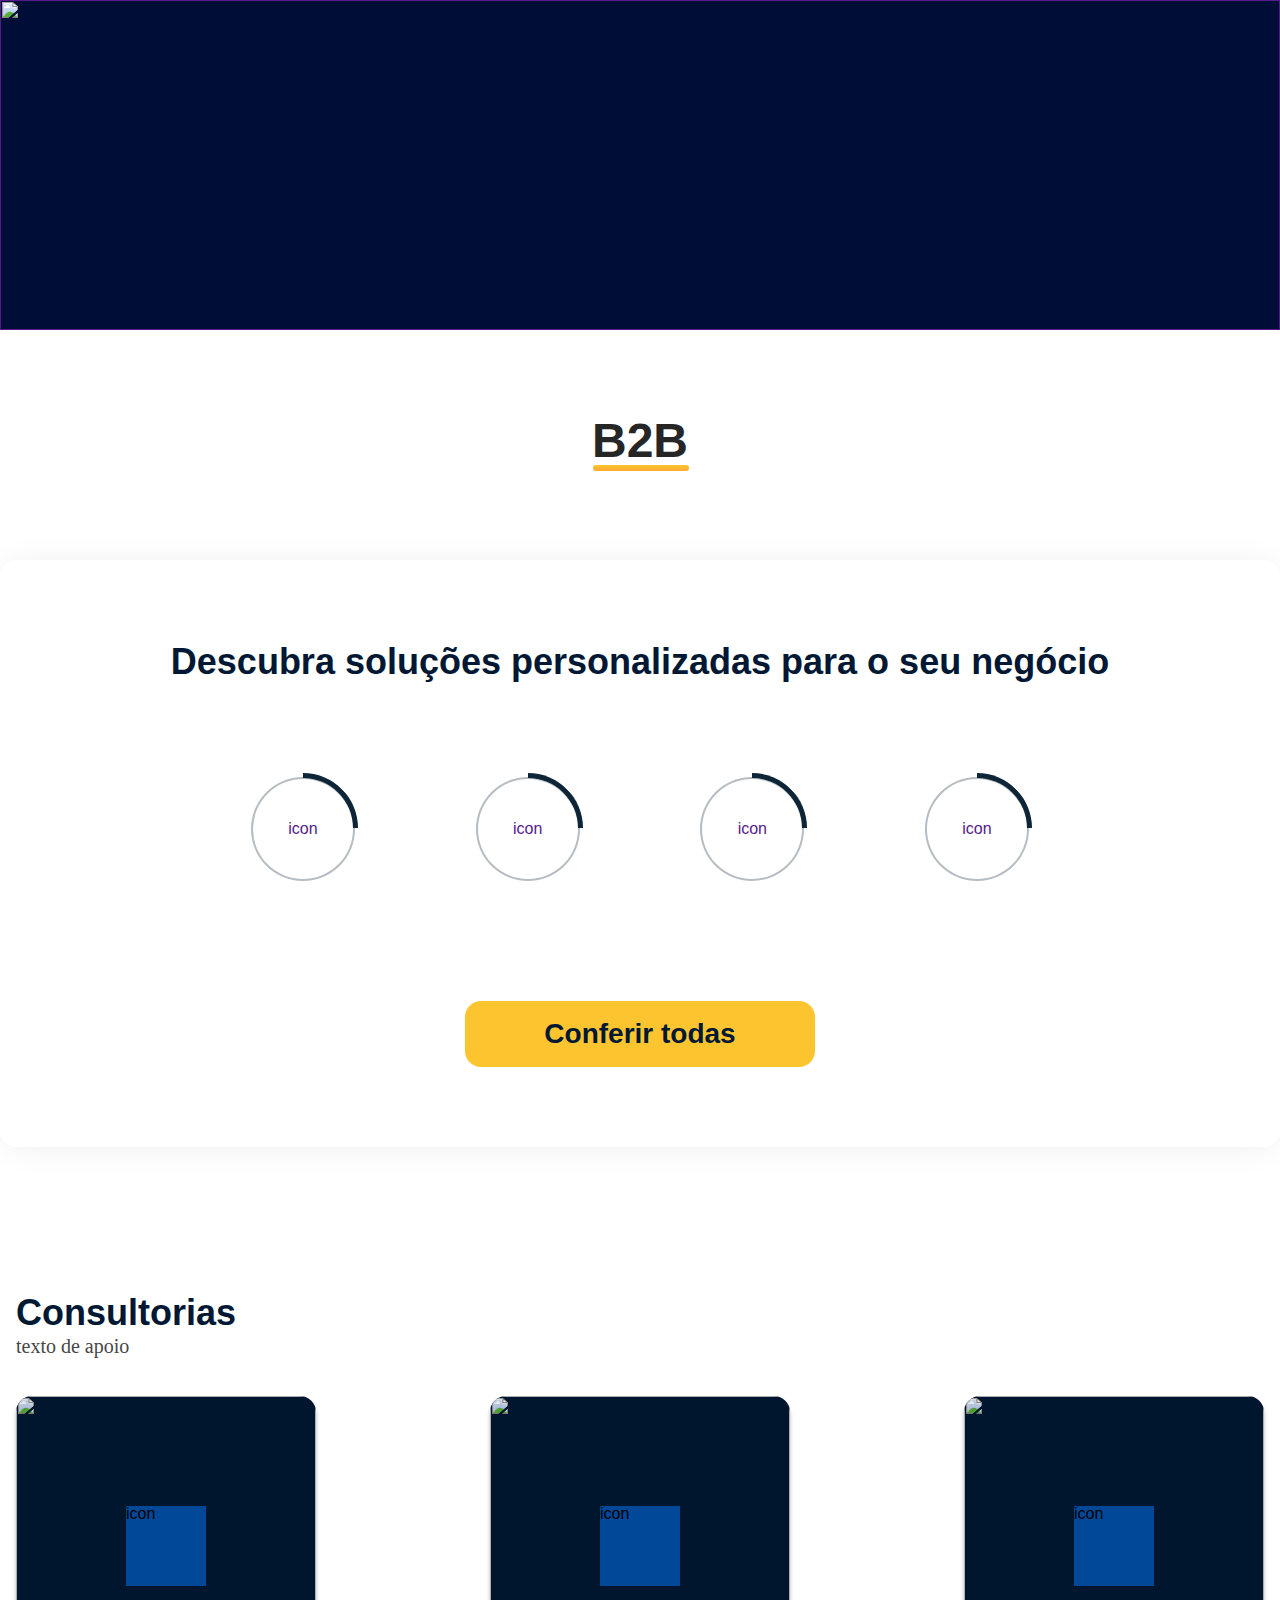
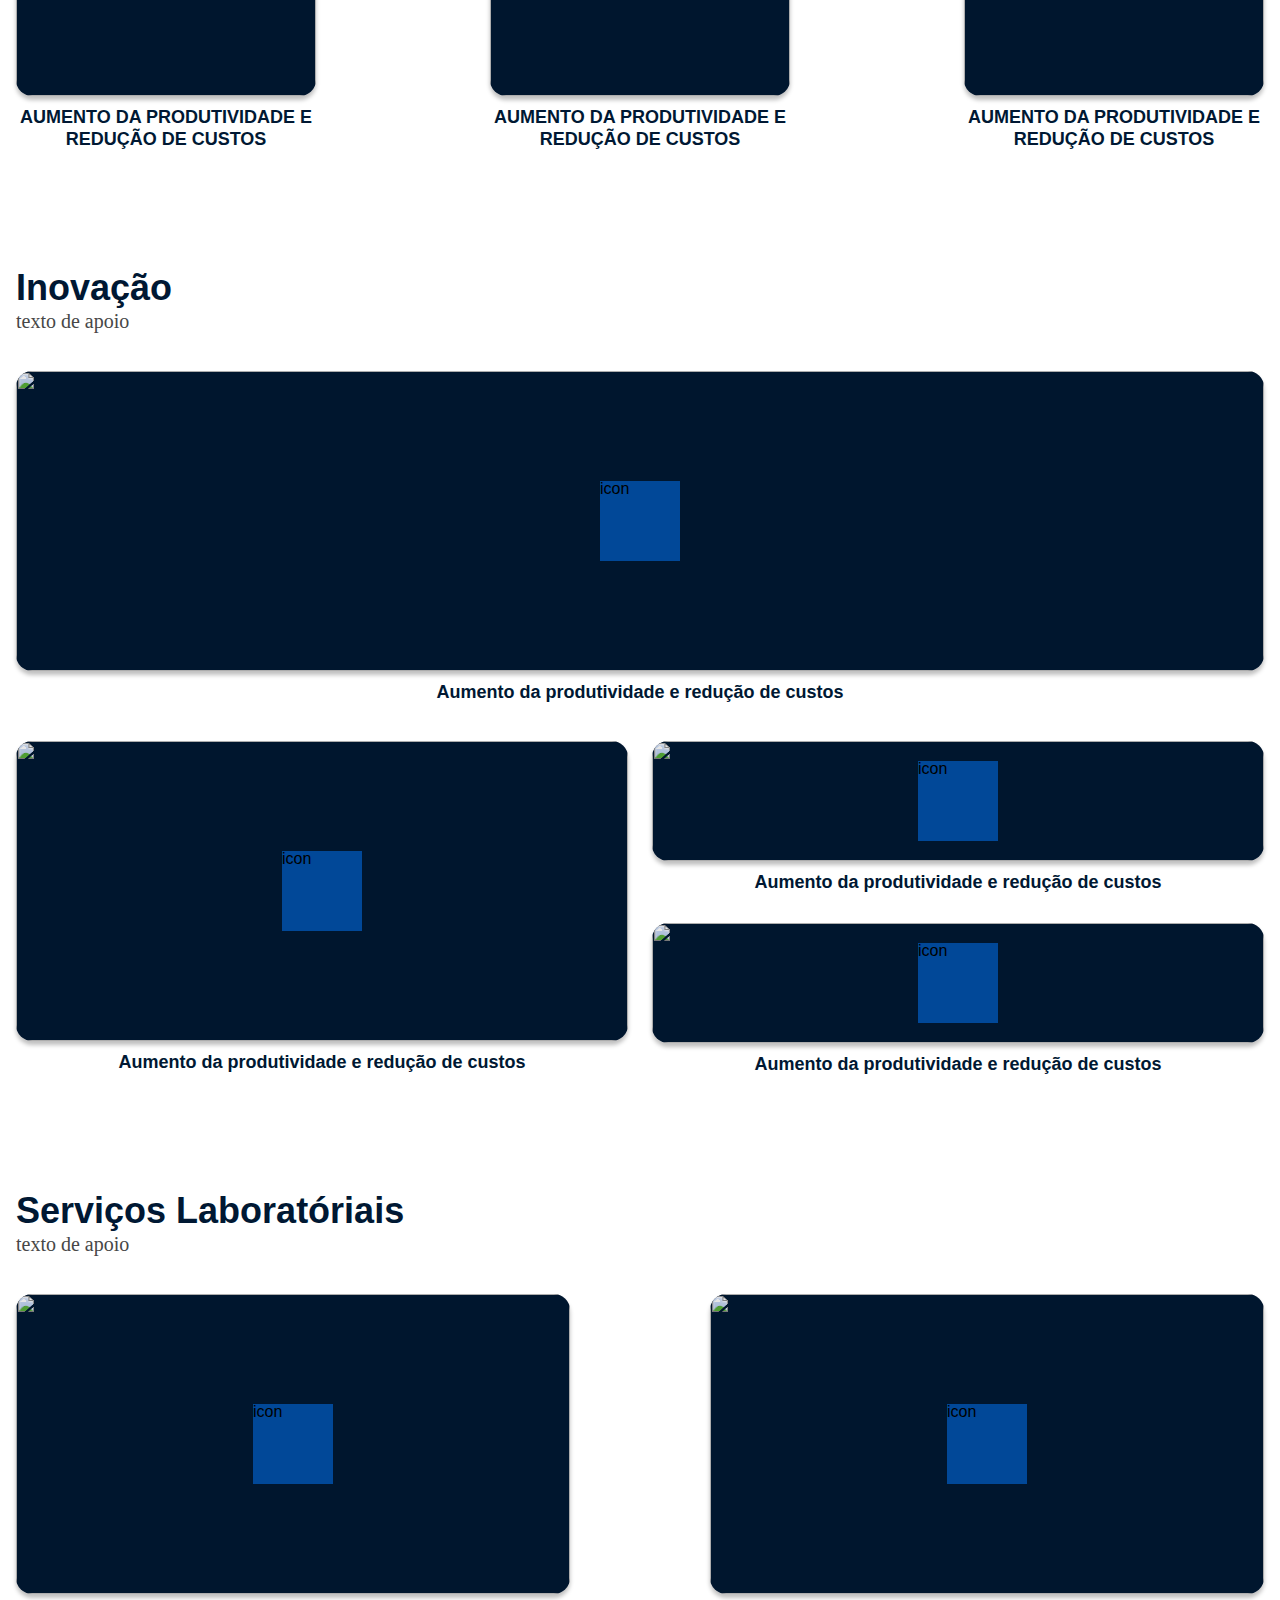
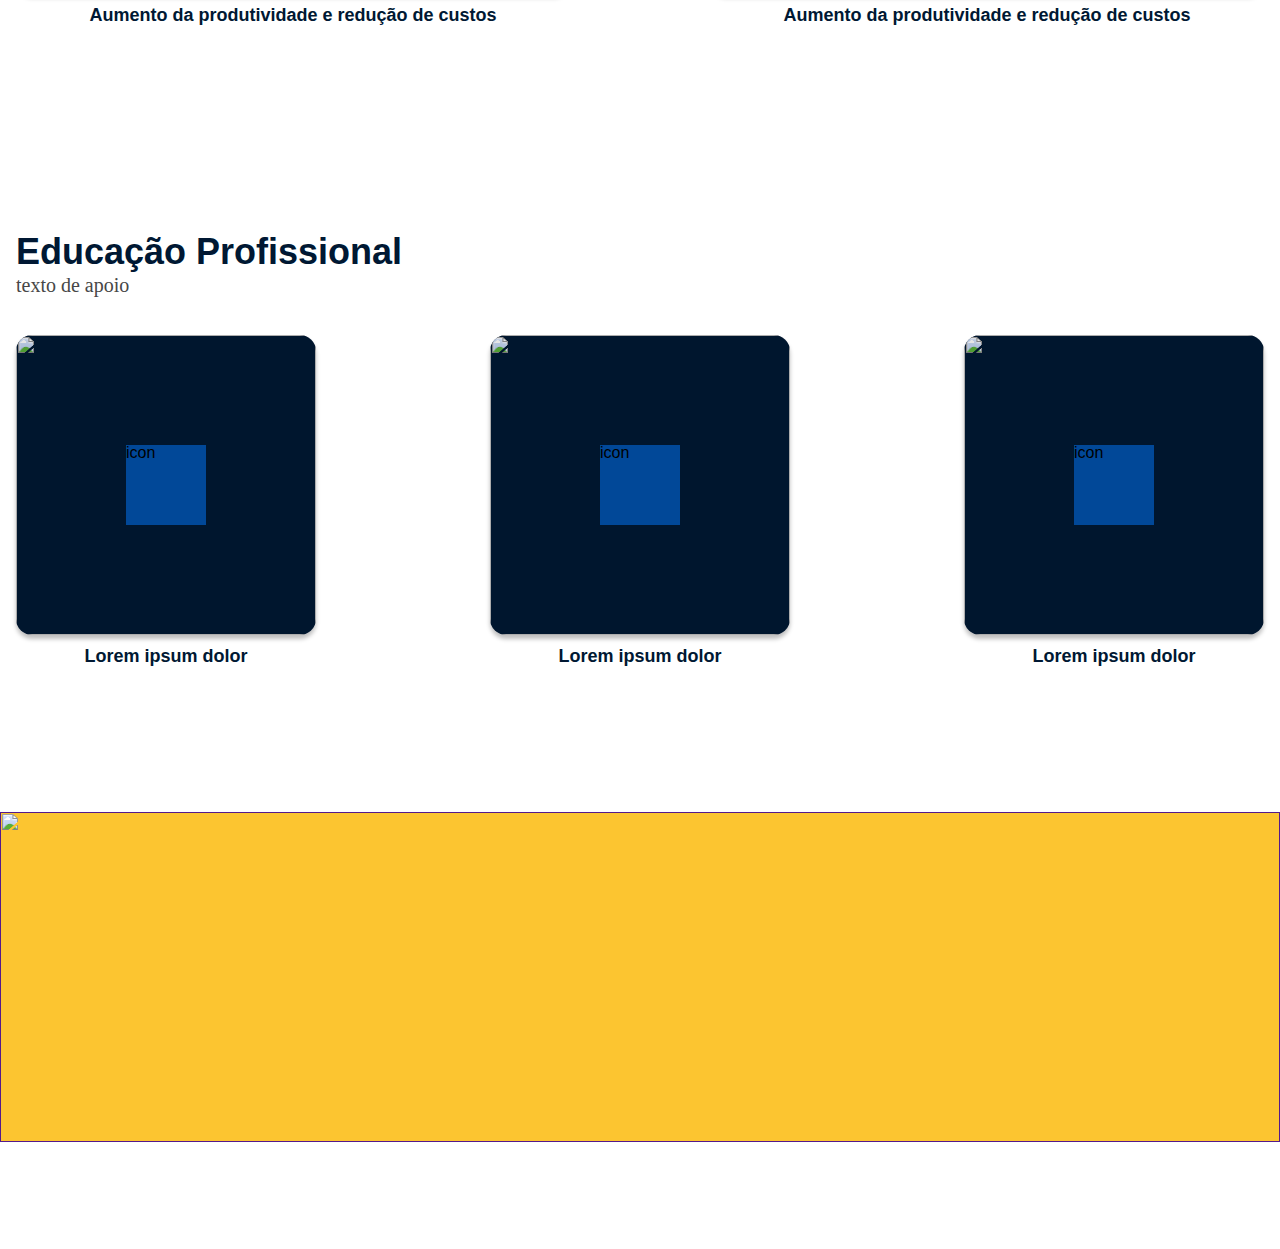
==== index.html @ 94f01da2 "Feat: Home Page" ====
<!DOCTYPE html>
<html lang="en">
<head>
  <meta charset="UTF-8">
  <meta http-equiv="X-UA-Compatible" content="IE=edge">
  <meta name="viewport" content="width=device-width, initial-scale=1.0">
  <title>Home</title>
  <link rel="stylesheet" href="style.css">
</head>
<body>
  <!--header class="header">
    <div class="header__nav-wrapper">
      <img class="logo" src="assets/img/senai.png" alt="">
      <nav class="header__nav">
        <ul class="header__menu">
          <li class="header__menu-link">Cursos</li>
          <li class="header__menu-link">Para Empresas</li>
          <li class="header__menu-link">Fale Conosco</li>
          <li class="header__menu-link">Notícias</li>
          <li class="header__menu-link">Senai Conecta</li>
          <li class="header__menu-link">Transparência</li>
          <li class="header__menu-link">Carrinho</li>
          <li class="header__menu-link">Minha Conta</li>
          <li class="header__menu-link">Pesquisar</li>
        </ul>
      </nav>
    </div>    
  </header-->
  <section class="banner">
    <a href=""><img class="banner-img" src="" alt=""></a>    
  </section>
  <section id="home-title">    
    <div class="main-title">
      <h1 class="main-title__h1">B2B</h1>
    </div>
  </section>
  <section class="suspended-nav">
    <div class="suspended__wrapper container">
      <h2 class="suspended__title title-1">Descubra soluções personalizadas para o seu negócio</h2>
      <nav class="suspended-nav">
        <ul class="suspended__menu">
          <a href=""><li class="suspended__menu-link"><i class="suspended__icon">icon</i></li></a>             
          <a href=""><li class="suspended__menu-link"><i class="suspended__icon">icon</i></li></a>             
          <a href=""><li class="suspended__menu-link"><i class="suspended__icon">icon</i></li></a>             
          <a href=""><li class="suspended__menu-link"><i class="suspended__icon">icon</i></li></a>             
        </ul>
      </nav>
      <a class="btn btn__yellow btn__yellow--position" href="">Conferir todas</a>
    </div>
  </section> 
  <section class="container" id="consultorias">
    <h3 class="services__title services__title--apoio title-1">Consultorias</h3>    
    <div class="services__wrapper">      
      <article class="square-card">
        <div class="square__img-wrapper">
          <img class="square__img" src="" alt="">
          <i data-icons="" class="square__icon">icon</i>          
        </div>
        <p class="square__title square__title--upper">Aumento da produtividade e redução de custos</p>        
      </article>
      <article class="square-card">
        <div class="square__img-wrapper">
          <img class="square__img" src="" alt="">
          <i data-icons="" class="square__icon">icon</i>          
        </div>
        <p class="square__title square__title--upper">Aumento da produtividade e redução de custos</p>        
      </article>
      <article class="square-card">
        <div class="square__img-wrapper">
          <img class="square__img" src="" alt="">
          <i data-icons="" class="square__icon">icon</i>                 
        </div>
        <p class="square__title square__title--upper">Aumento da produtividade e redução de custos</p>        
      </article>
    </div>
  </section> 
  <section class="container" id="inovacao">
    <h3 class="services__title services__title--apoio title-1">Inovação</h3>
    <div class="services__wrapper pill-card">
      <article class="square-card square-card--banner">
        <div class="square__img-wrapper">
          <img class="square__img" src="" alt="">
          <i data-icons="" class="square__icon">icon</i>          
        </div>
        <p class="square__title">Aumento da produtividade e redução de custos</p>        
      </article>
      <article class="square-card square-card--double-pill">
        <div class="square__img-wrapper">
          <img class="square__img" src="" alt="">
          <i data-icons="" class="square__icon">icon</i>          
        </div>
        <p class="square__title">Aumento da produtividade e redução de custos</p>        
      </article>
      <div class="square-card__pill-wrapper">
        <article class="square-card square-card--pill">
          <div class="square__img-wrapper square__img-wrapper--pill">
            <img class="square__img square__img--pill" src="" alt="">
            <i data-icons="" class="square__icon">icon</i>          
          </div>
          <p class="square__title">Aumento da produtividade e redução de custos</p>        
        </article>
        <article class="square-card square-card--pill">
          <div class="square__img-wrapper square__img-wrapper--pill">
            <img class="square__img square__img--pill" src="" alt="">
            <i data-icons="" class="square__icon">icon</i>          
          </div>
          <p class="square__title">Aumento da produtividade e redução de custos</p>        
        </article>
      </div>
    </div>   
  </section>
  <section class="container" id="inovacao">
    <h3 class="services__title services__title--apoio title-1">Serviços Laboratóriais</h3>
    <div class="services__wrapper double-card">
      <article class="square-card square-card--double">
        <div class="square__img-wrapper">
          <img class="square__img" src="" alt="">
          <i data-icons="" class="square__icon">icon</i>          
        </div>
        <p class="square__title">Aumento da produtividade e redução de custos</p>        
      </article>
      <article class="square-card square-card--double">
        <div class="square__img-wrapper">
          <img class="square__img" src="" alt="">
          <i data-icons="" class="square__icon">icon</i>          
        </div>
        <p class="square__title">Aumento da produtividade e redução de custos</p>        
      </article>
    </div>   
  </section>
  <section class="container" id="educacao">
    <h3 class="services__title services__title--apoio title-1">Educação Profissional</h3>    
    <div class="services__wrapper">      
      <article class="square-card">
        <div class="square__img-wrapper">
          <img class="square__img" src="" alt="">
          <i data-icons="" class="square__icon">icon</i>          
        </div>
        <p class="square__title">Lorem ipsum dolor</p>        
      </article>
      <article class="square-card">
        <div class="square__img-wrapper">
          <img class="square__img" src="" alt="">
          <i data-icons="" class="square__icon">icon</i>          
        </div>
        <p class="square__title">Lorem ipsum dolor</p>        
      </article>
      <article class="square-card">
        <div class="square__img-wrapper">
          <img class="square__img" src="" alt="">
          <i data-icons="" class="square__icon">icon</i>                 
        </div>
        <p class="square__title">Lorem ipsum dolor</p>        
      </article>
    </div>
  </section> 
  <section id="bottom-banner" class="banner">
    <a href=""><img class="banner-img" src="" alt=""></a>    
  </section>  
</body>
</html>
---- style.css ----
/* line 1, ../../OneDrive - Sistema FIEA/dev/b2b-senai/assets/scss/commons/colors.scss */
:root {
  --main-color: #001833;
  --main-color-variant: #00244d;
  --secondary-color: #004899;
  --text-color: #1a1a1a;
  --sub-title: #474747;
  --button-color-see-details: #01cc15;
  --danger-error: #BC4B4B;
  --yellow-tonalite: #FCC530;
  --light-blue-dots: #5fe6d0;
  --dark-blue: #014898;
  --black: #262626;
}

/* line 9, ../../OneDrive - Sistema FIEA/dev/b2b-senai/assets/scss/commons/commons.scss */
.container {
  min-width: 800px;
  max-width: 1440px;
  padding: 0 1rem;
  margin: 0 auto;
}

/* line 16, ../../OneDrive - Sistema FIEA/dev/b2b-senai/assets/scss/commons/commons.scss */
.services__wrapper {
  display: flex;
  flex-direction: row;
  flex-wrap: wrap;
  justify-content: space-between;
}

/* line 21, ../../OneDrive - Sistema FIEA/dev/b2b-senai/assets/scss/commons/commons.scss */
.services__wrapper.double-card {
  column-gap: 8.75rem;
}

/* line 24, ../../OneDrive - Sistema FIEA/dev/b2b-senai/assets/scss/commons/commons.scss */
.services__wrapper.pill-card {
  column-gap: 1.5rem;
}

/* line 28, ../../OneDrive - Sistema FIEA/dev/b2b-senai/assets/scss/commons/commons.scss */
.services__title {
  color: var(--main-color);
}

/* line 30, ../../OneDrive - Sistema FIEA/dev/b2b-senai/assets/scss/commons/commons.scss */
.services__title:after {
  content: 'texto de apoio';
  color: #474747;
  font-family: 'Gotham';
  font-style: normal;
  font-weight: 325;
  font-size: 20px;
  line-height: 24px;
}

/* line 35, ../../OneDrive - Sistema FIEA/dev/b2b-senai/assets/scss/commons/commons.scss */
.services__title.services__title--apoio {
  display: flex;
  flex-direction: column;
  flex-wrap: nowrap;
  align-items: flex-start;
}

/* line 43, ../../OneDrive - Sistema FIEA/dev/b2b-senai/assets/scss/commons/commons.scss */
.logo {
  height: 50px;
}

/* line 47, ../../OneDrive - Sistema FIEA/dev/b2b-senai/assets/scss/commons/commons.scss */
.banner {
  height: auto;
  width: 100%;
}

/* line 50, ../../OneDrive - Sistema FIEA/dev/b2b-senai/assets/scss/commons/commons.scss */
.banner .banner-img {
  background-color: #000d37;
  width: 100%;
  height: 330px;
}

/*! normalize.css v8.0.1 | MIT License | github.com/necolas/normalize.css */
/* Document
   ========================================================================== */
/**
 * 1. Correct the line height in all browsers.
 * 2. Prevent adjustments of font size after orientation changes in iOS.
 */
/* line 11, ../../OneDrive - Sistema FIEA/dev/b2b-senai/assets/scss/commons/normalize.scss */
html {
  line-height: 1.15;
  /* 1 */
  -webkit-text-size-adjust: 100%;
  /* 2 */
}

/* Sections
   ========================================================================== */
/**
 * Remove the margin in all browsers.
 */
/* line 23, ../../OneDrive - Sistema FIEA/dev/b2b-senai/assets/scss/commons/normalize.scss */
body {
  margin: 0;
}

/**
 * Render the `main` element consistently in IE.
 */
/* line 31, ../../OneDrive - Sistema FIEA/dev/b2b-senai/assets/scss/commons/normalize.scss */
main {
  display: block;
}

/**
 * Correct the font size and margin on `h1` elements within `section` and
 * `article` contexts in Chrome, Firefox, and Safari.
 */
/* line 40, ../../OneDrive - Sistema FIEA/dev/b2b-senai/assets/scss/commons/normalize.scss */
h1 {
  font-size: 2em;
  margin: 0.67em 0;
}

/* Grouping content
   ========================================================================== */
/**
 * 1. Add the correct box sizing in Firefox.
 * 2. Show the overflow in Edge and IE.
 */
/* line 53, ../../OneDrive - Sistema FIEA/dev/b2b-senai/assets/scss/commons/normalize.scss */
hr {
  box-sizing: content-box;
  /* 1 */
  height: 0;
  /* 1 */
  overflow: visible;
  /* 2 */
}

/**
 * 1. Correct the inheritance and scaling of font size in all browsers.
 * 2. Correct the odd `em` font sizing in all browsers.
 */
/* line 64, ../../OneDrive - Sistema FIEA/dev/b2b-senai/assets/scss/commons/normalize.scss */
pre {
  font-family: monospace, monospace;
  /* 1 */
  font-size: 1em;
  /* 2 */
}

/* Text-level semantics
   ========================================================================== */
/**
 * Remove the gray background on active links in IE 10.
 */
/* line 76, ../../OneDrive - Sistema FIEA/dev/b2b-senai/assets/scss/commons/normalize.scss */
a {
  background-color: transparent;
}

/**
 * 1. Remove the bottom border in Chrome 57-
 * 2. Add the correct text decoration in Chrome, Edge, IE, Opera, and Safari.
 */
/* line 85, ../../OneDrive - Sistema FIEA/dev/b2b-senai/assets/scss/commons/normalize.scss */
abbr[title] {
  border-bottom: none;
  /* 1 */
  text-decoration: underline;
  /* 2 */
  text-decoration: underline dotted;
  /* 2 */
}

/**
 * Add the correct font weight in Chrome, Edge, and Safari.
 */
/* line 95, ../../OneDrive - Sistema FIEA/dev/b2b-senai/assets/scss/commons/normalize.scss */
b,
strong {
  font-weight: bolder;
}

/**
 * 1. Correct the inheritance and scaling of font size in all browsers.
 * 2. Correct the odd `em` font sizing in all browsers.
 */
/* line 105, ../../OneDrive - Sistema FIEA/dev/b2b-senai/assets/scss/commons/normalize.scss */
code,
kbd,
samp {
  font-family: monospace, monospace;
  /* 1 */
  font-size: 1em;
  /* 2 */
}

/**
 * Add the correct font size in all browsers.
 */
/* line 116, ../../OneDrive - Sistema FIEA/dev/b2b-senai/assets/scss/commons/normalize.scss */
small {
  font-size: 80%;
}

/**
 * Prevent `sub` and `sup` elements from affecting the line height in
 * all browsers.
 */
/* line 125, ../../OneDrive - Sistema FIEA/dev/b2b-senai/assets/scss/commons/normalize.scss */
sub,
sup {
  font-size: 75%;
  line-height: 0;
  position: relative;
  vertical-align: baseline;
}

/* line 133, ../../OneDrive - Sistema FIEA/dev/b2b-senai/assets/scss/commons/normalize.scss */
sub {
  bottom: -0.25em;
}

/* line 137, ../../OneDrive - Sistema FIEA/dev/b2b-senai/assets/scss/commons/normalize.scss */
sup {
  top: -0.5em;
}

/* Embedded content
   ========================================================================== */
/**
 * Remove the border on images inside links in IE 10.
 */
/* line 148, ../../OneDrive - Sistema FIEA/dev/b2b-senai/assets/scss/commons/normalize.scss */
img {
  border-style: none;
}

/* Forms
   ========================================================================== */
/**
 * 1. Change the font styles in all browsers.
 * 2. Remove the margin in Firefox and Safari.
 */
/* line 160, ../../OneDrive - Sistema FIEA/dev/b2b-senai/assets/scss/commons/normalize.scss */
button,
input,
optgroup,
select,
textarea {
  font-family: inherit;
  /* 1 */
  font-size: 100%;
  /* 1 */
  line-height: 1.15;
  /* 1 */
  margin: 0;
  /* 2 */
}

/**
 * Show the overflow in IE.
 * 1. Show the overflow in Edge.
 */
/* line 176, ../../OneDrive - Sistema FIEA/dev/b2b-senai/assets/scss/commons/normalize.scss */
button,
input {
  /* 1 */
  overflow: visible;
}

/**
 * Remove the inheritance of text transform in Edge, Firefox, and IE.
 * 1. Remove the inheritance of text transform in Firefox.
 */
/* line 186, ../../OneDrive - Sistema FIEA/dev/b2b-senai/assets/scss/commons/normalize.scss */
button,
select {
  /* 1 */
  text-transform: none;
}

/**
 * Correct the inability to style clickable types in iOS and Safari.
 */
/* line 195, ../../OneDrive - Sistema FIEA/dev/b2b-senai/assets/scss/commons/normalize.scss */
button,
[type="button"],
[type="reset"],
[type="submit"] {
  -webkit-appearance: button;
}

/**
 * Remove the inner border and padding in Firefox.
 */
/* line 206, ../../OneDrive - Sistema FIEA/dev/b2b-senai/assets/scss/commons/normalize.scss */
button::-moz-focus-inner,
[type="button"]::-moz-focus-inner,
[type="reset"]::-moz-focus-inner,
[type="submit"]::-moz-focus-inner {
  border-style: none;
  padding: 0;
}

/**
 * Restore the focus styles unset by the previous rule.
 */
/* line 218, ../../OneDrive - Sistema FIEA/dev/b2b-senai/assets/scss/commons/normalize.scss */
button:-moz-focusring,
[type="button"]:-moz-focusring,
[type="reset"]:-moz-focusring,
[type="submit"]:-moz-focusring {
  outline: 1px dotted ButtonText;
}

/**
 * Correct the padding in Firefox.
 */
/* line 229, ../../OneDrive - Sistema FIEA/dev/b2b-senai/assets/scss/commons/normalize.scss */
fieldset {
  padding: 0.35em 0.75em 0.625em;
}

/**
 * 1. Correct the text wrapping in Edge and IE.
 * 2. Correct the color inheritance from `fieldset` elements in IE.
 * 3. Remove the padding so developers are not caught out when they zero out
 *    `fieldset` elements in all browsers.
 */
/* line 240, ../../OneDrive - Sistema FIEA/dev/b2b-senai/assets/scss/commons/normalize.scss */
legend {
  box-sizing: border-box;
  /* 1 */
  color: inherit;
  /* 2 */
  display: table;
  /* 1 */
  max-width: 100%;
  /* 1 */
  padding: 0;
  /* 3 */
  white-space: normal;
  /* 1 */
}

/**
 * Add the correct vertical alignment in Chrome, Firefox, and Opera.
 */
/* line 253, ../../OneDrive - Sistema FIEA/dev/b2b-senai/assets/scss/commons/normalize.scss */
progress {
  vertical-align: baseline;
}

/**
 * Remove the default vertical scrollbar in IE 10+.
 */
/* line 261, ../../OneDrive - Sistema FIEA/dev/b2b-senai/assets/scss/commons/normalize.scss */
textarea {
  overflow: auto;
}

/**
 * 1. Add the correct box sizing in IE 10.
 * 2. Remove the padding in IE 10.
 */
/* line 270, ../../OneDrive - Sistema FIEA/dev/b2b-senai/assets/scss/commons/normalize.scss */
[type="checkbox"],
[type="radio"] {
  box-sizing: border-box;
  /* 1 */
  padding: 0;
  /* 2 */
}

/**
 * Correct the cursor style of increment and decrement buttons in Chrome.
 */
/* line 280, ../../OneDrive - Sistema FIEA/dev/b2b-senai/assets/scss/commons/normalize.scss */
[type="number"]::-webkit-inner-spin-button,
[type="number"]::-webkit-outer-spin-button {
  height: auto;
}

/**
 * 1. Correct the odd appearance in Chrome and Safari.
 * 2. Correct the outline style in Safari.
 */
/* line 290, ../../OneDrive - Sistema FIEA/dev/b2b-senai/assets/scss/commons/normalize.scss */
[type="search"] {
  -webkit-appearance: textfield;
  /* 1 */
  outline-offset: -2px;
  /* 2 */
}

/**
 * Remove the inner padding in Chrome and Safari on macOS.
 */
/* line 299, ../../OneDrive - Sistema FIEA/dev/b2b-senai/assets/scss/commons/normalize.scss */
[type="search"]::-webkit-search-decoration {
  -webkit-appearance: none;
}

/**
 * 1. Correct the inability to style clickable types in iOS and Safari.
 * 2. Change font properties to `inherit` in Safari.
 */
/* line 308, ../../OneDrive - Sistema FIEA/dev/b2b-senai/assets/scss/commons/normalize.scss */
::-webkit-file-upload-button {
  -webkit-appearance: button;
  /* 1 */
  font: inherit;
  /* 2 */
}

/* Interactive
   ========================================================================== */
/*
 * Add the correct display in Edge, IE 10+, and Firefox.
 */
/* line 320, ../../OneDrive - Sistema FIEA/dev/b2b-senai/assets/scss/commons/normalize.scss */
details {
  display: block;
}

/*
 * Add the correct display in all browsers.
 */
/* line 328, ../../OneDrive - Sistema FIEA/dev/b2b-senai/assets/scss/commons/normalize.scss */
summary {
  display: list-item;
}

/* Misc
   ========================================================================== */
/**
 * Add the correct display in IE 10+.
 */
/* line 339, ../../OneDrive - Sistema FIEA/dev/b2b-senai/assets/scss/commons/normalize.scss */
template {
  display: none;
}

/**
 * Add the correct display in IE 10.
 */
/* line 347, ../../OneDrive - Sistema FIEA/dev/b2b-senai/assets/scss/commons/normalize.scss */
[hidden] {
  display: none;
}

/* http://meyerweb.com/eric/tools/css/reset/ 
   v2.0 | 20110126
   License: none (public domain)
*/
/* line 6, ../../OneDrive - Sistema FIEA/dev/b2b-senai/assets/scss/commons/reset.scss */
html, body, div, span, applet, object, iframe,
h1, h2, h3, h4, h5, h6, p, blockquote, pre,
a, abbr, acronym, address, big, cite, code,
del, dfn, em, img, ins, kbd, q, s, samp,
small, strike, strong, sub, sup, tt, var,
b, u, i, center,
dl, dt, dd, ol, ul, li,
fieldset, form, label, legend,
table, caption, tbody, tfoot, thead, tr, th, td,
article, aside, canvas, details, embed,
figure, figcaption, footer, header, hgroup,
menu, nav, output, ruby, section, summary,
time, mark, audio, video {
  margin: 0;
  padding: 0;
  border: 0;
  font-size: 100%;
  font: inherit;
  vertical-align: baseline;
}

/* HTML5 display-role reset for older browsers */
/* line 27, ../../OneDrive - Sistema FIEA/dev/b2b-senai/assets/scss/commons/reset.scss */
article, aside, details, figcaption, figure,
footer, header, hgroup, menu, nav, section {
  display: block;
}

/* line 31, ../../OneDrive - Sistema FIEA/dev/b2b-senai/assets/scss/commons/reset.scss */
body {
  line-height: 1;
}

/* line 34, ../../OneDrive - Sistema FIEA/dev/b2b-senai/assets/scss/commons/reset.scss */
ol, ul {
  list-style: none;
}

/* line 37, ../../OneDrive - Sistema FIEA/dev/b2b-senai/assets/scss/commons/reset.scss */
blockquote, q {
  quotes: none;
}

/* line 40, ../../OneDrive - Sistema FIEA/dev/b2b-senai/assets/scss/commons/reset.scss */
blockquote:before, blockquote:after,
q:before, q:after {
  content: '';
  content: none;
}

/* line 45, ../../OneDrive - Sistema FIEA/dev/b2b-senai/assets/scss/commons/reset.scss */
table {
  border-collapse: collapse;
  border-spacing: 0;
}

/* line 32, ../../OneDrive - Sistema FIEA/dev/b2b-senai/assets/scss/commons/tipography.scss */
.title-1 {
  font-family: 'Gotham';
  font-style: normal;
  font-weight: 700;
  font-size: 36px;
  line-height: 43px;
}

/* line 21, ../../OneDrive - Sistema FIEA/dev/b2b-senai/assets/scss/components/header.scss */
.header {
  height: 50px;
  width: 100%;
  margin: 0 auto;
  background-color: #F1F1F1;
  padding: .5rem 0;
}

/* line 29, ../../OneDrive - Sistema FIEA/dev/b2b-senai/assets/scss/components/header.scss */
.header__nav-wrapper {
  width: calc(100% - (6% * 2));
  display: flex;
  flex-direction: row;
  flex-wrap: nowrap;
  align-items: center;
  justify-content: space-between;
  margin: 0 auto;
}

/* line 39, ../../OneDrive - Sistema FIEA/dev/b2b-senai/assets/scss/components/header.scss */
.header__nav {
  width: 100%;
}

/* line 43, ../../OneDrive - Sistema FIEA/dev/b2b-senai/assets/scss/components/header.scss */
.header__menu {
  display: flex;
  flex-direction: row;
  flex-wrap: wrap;
  align-items: center;
  justify-content: flex-end;
}

/* line 49, ../../OneDrive - Sistema FIEA/dev/b2b-senai/assets/scss/components/header.scss */
.header__menu .header__menu-link {
  cursor: pointer;
  margin-left: 2.125rem;
  color: var(--main-color);
  font-family: 'Gotham';
  font-style: normal;
  font-weight: 700;
  font-size: 18px;
  line-height: 22px;
  font-family: sans-serif;
  text-transform: uppercase;
}

/* line 56, ../../OneDrive - Sistema FIEA/dev/b2b-senai/assets/scss/components/header.scss */
.header__menu .header__menu-link:hover {
  color: var(--dark-blue);
}

/* line 62, ../../OneDrive - Sistema FIEA/dev/b2b-senai/assets/scss/components/header.scss */
#home-title {
  margin-top: 4.9375rem;
}

/* line 66, ../../OneDrive - Sistema FIEA/dev/b2b-senai/assets/scss/components/header.scss */
.main-title {
  display: flex;
  flex-direction: column;
  flex-wrap: nowrap;
  justify-content: space-between;
  align-items: center;
}

/* line 72, ../../OneDrive - Sistema FIEA/dev/b2b-senai/assets/scss/components/header.scss */
.main-title .main-title__h1 {
  font-family: 'Gotham';
  font-style: normal;
  font-weight: 700;
  font-size: 48px;
  line-height: 58px;
  text-align: center;
  color: var(--black);
}

/* line 77, ../../OneDrive - Sistema FIEA/dev/b2b-senai/assets/scss/components/header.scss */
.main-title:after {
  width: 6em;
  height: 6px;
  background: linear-gradient(180deg, #FCC530 0%, #FCAA30 100%);
  border-radius: 31px;
  background-color: #FCAA30;
  position: relative;
  content: '';
  top: -5px;
  left: 1px;
}

/* line 8, ../../OneDrive - Sistema FIEA/dev/b2b-senai/assets/scss/components/square-card.scss */
.square-card {
  display: flex;
  flex-direction: column;
  align-items: center;
  flex-wrap: nowrap;
  width: 300px;
}

/* line 14, ../../OneDrive - Sistema FIEA/dev/b2b-senai/assets/scss/components/square-card.scss */
.square-card.square-card--double {
  width: calc(50% - 4.375rem);
}

/* line 17, ../../OneDrive - Sistema FIEA/dev/b2b-senai/assets/scss/components/square-card.scss */
.square-card.square-card--double-pill {
  width: calc(50% - .75rem);
}

/* line 20, ../../OneDrive - Sistema FIEA/dev/b2b-senai/assets/scss/components/square-card.scss */
.square-card.square-card--banner {
  width: 100%;
}

/* line 23, ../../OneDrive - Sistema FIEA/dev/b2b-senai/assets/scss/components/square-card.scss */
.square-card.square-card--pill {
  height: 150px;
  width: 100%;
}

/* line 29, ../../OneDrive - Sistema FIEA/dev/b2b-senai/assets/scss/components/square-card.scss */
.square-card__pill-wrapper {
  display: flex;
  flex-direction: column;
  flex-wrap: nowrap;
  row-gap: 2rem;
  width: calc(50% - .75rem);
}

/* line 37, ../../OneDrive - Sistema FIEA/dev/b2b-senai/assets/scss/components/square-card.scss */
.square__img-wrapper {
  width: 100%;
  height: 300px;
  margin-top: 2.375rem;
  box-shadow: 0px 4px 4px rgba(0, 0, 0, 0.25);
  border-radius: 1rem;
  display: flex;
  flex-direction: column;
  flex-wrap: nowrap;
  justify-content: center;
  align-items: center;
}

/* line 48, ../../OneDrive - Sistema FIEA/dev/b2b-senai/assets/scss/components/square-card.scss */
.square__img-wrapper.square__img-wrapper--pill {
  height: 137px;
}

/* line 51, ../../OneDrive - Sistema FIEA/dev/b2b-senai/assets/scss/components/square-card.scss */
.square__img-wrapper .square__img {
  background-color: var(--main-color);
  filter: brightness(0.9);
  width: 100%;
  height: 300px;
  border-radius: 1rem;
}

/* line 57, ../../OneDrive - Sistema FIEA/dev/b2b-senai/assets/scss/components/square-card.scss */
.square__img-wrapper .square__img.square__img--pill {
  height: 120px;
}

/* line 61, ../../OneDrive - Sistema FIEA/dev/b2b-senai/assets/scss/components/square-card.scss */
.square__img-wrapper .square__icon {
  position: absolute;
  display: block;
  width: 80px;
  height: 80px;
  background-color: var(--dark-blue);
}

/* line 70, ../../OneDrive - Sistema FIEA/dev/b2b-senai/assets/scss/components/square-card.scss */
.square__title {
  color: var(--main-color);
  text-align: center;
  margin-top: 1.375rem;
  line-height: 22px;
  margin-top: 10px;
  font-family: 'Gotham';
  font-style: normal;
  font-weight: 700;
  font-size: 18px;
}

/* line 77, ../../OneDrive - Sistema FIEA/dev/b2b-senai/assets/scss/components/square-card.scss */
.square__title.square__title--upper {
  text-transform: uppercase;
}

/* line 18, ../../OneDrive - Sistema FIEA/dev/b2b-senai/assets/scss/home/suspended-menu.scss */
.suspended__wrapper {
  margin: 3.5rem auto 0;
  padding: 5rem 0;
  border-radius: 1rem;
  background: #FFFFFF;
  box-shadow: 0px 2px 35px -7px rgba(0, 0, 0, 0.1);
}

/* line 26, ../../OneDrive - Sistema FIEA/dev/b2b-senai/assets/scss/home/suspended-menu.scss */
.suspended__title {
  color: var(--main-color);
  text-align: center;
}

/* line 31, ../../OneDrive - Sistema FIEA/dev/b2b-senai/assets/scss/home/suspended-menu.scss */
.suspended-nav {
  width: 100%;
  margin: 5.25rem auto 0;
}

/* line 36, ../../OneDrive - Sistema FIEA/dev/b2b-senai/assets/scss/home/suspended-menu.scss */
.suspended__menu {
  display: flex;
  flex-direction: row;
  flex-wrap: nowrap;
  align-items: center;
  justify-content: space-between;
  max-width: 800px;
  margin: 0 auto;
}

/* line 44, ../../OneDrive - Sistema FIEA/dev/b2b-senai/assets/scss/home/suspended-menu.scss */
.suspended__menu .suspended__menu-link {
  display: flex;
  justify-content: center;
  align-items: center;
  flex-flow: column;
  cursor: pointer;
  overflow: hidden;
  width: 126px;
  padding: 10px 0;
  margin: 0;
}

/* line 54, ../../OneDrive - Sistema FIEA/dev/b2b-senai/assets/scss/home/suspended-menu.scss */
.suspended__menu .suspended__menu-link:hover .suspended__icon:after {
  transform: rotate(320deg) scale(1.01);
  border: solid 5px #fcc530;
  border-color: #fcc530 transparent transparent transparent;
}

/* line 62, ../../OneDrive - Sistema FIEA/dev/b2b-senai/assets/scss/home/suspended-menu.scss */
.suspended__icon {
  transition: 0.5s linear box-shadow;
  background-color: #fff;
  position: relative;
  flex: 0 0 auto;
  height: 100px;
  width: 100px;
  display: -webkit-box;
  display: -webkit-flex;
  display: -ms-flexbox;
  display: flex;
  flex-flow: column;
  justify-content: center;
  align-items: center;
  box-shadow: none;
  border: 2px solid rgba(13, 37, 54, 0.3);
  border-radius: 999px;
  margin-bottom: 18px;
}

/* line 80, ../../OneDrive - Sistema FIEA/dev/b2b-senai/assets/scss/home/suspended-menu.scss */
.suspended__icon:after {
  height: 100%;
  width: 100%;
  content: "";
  display: block;
  position: absolute;
  border: solid 5px var(--main-color);
  border-color: #0d2536 transparent transparent transparent;
  border-radius: 88px;
  top: -6px;
  left: -5px;
  transition: 0.5s cubic-bezier(0.79, -0.2, 0.29, 1.11) transform;
  transform: rotate(45deg);
}

/* line 97, ../../OneDrive - Sistema FIEA/dev/b2b-senai/assets/scss/home/suspended-menu.scss */
.btn {
  border-radius: 1rem;
  padding: 1rem 0;
  text-align: center;
  font-family: 'Gotham';
  font-style: normal;
  font-weight: 700;
  font-size: 28px;
  line-height: 34px;
  width: 350px;
  display: block;
  transition: .2s ease-in-out;
  margin: 0 auto;
}

/* line 106, ../../OneDrive - Sistema FIEA/dev/b2b-senai/assets/scss/home/suspended-menu.scss */
.btn:hover {
  box-shadow: 0px 4px 4px rgba(0, 0, 0, 0.25);
}

/* line 112, ../../OneDrive - Sistema FIEA/dev/b2b-senai/assets/scss/home/suspended-menu.scss */
.btn__yellow {
  background-color: var(--yellow-tonalite);
  color: var(--main-color);
}

/* line 115, ../../OneDrive - Sistema FIEA/dev/b2b-senai/assets/scss/home/suspended-menu.scss */
.btn__yellow.btn__yellow--position {
  margin-top: 5.75rem;
}

/* line 3, ../../OneDrive - Sistema FIEA/dev/b2b-senai/assets/scss/home/consultorias.scss */
#consultorias {
  margin-top: 9rem;
}

/* line 1, ../../OneDrive - Sistema FIEA/dev/b2b-senai/assets/scss/home/inovacao.scss */
#inovacao {
  margin-top: 7.25rem;
}

/* line 1, ../../OneDrive - Sistema FIEA/dev/b2b-senai/assets/scss/home/educacao.scss */
#educacao {
  margin-top: 12.75rem;
}

/* line 1, ../../OneDrive - Sistema FIEA/dev/b2b-senai/assets/scss/home/bottom-banner.scss */
#bottom-banner {
  margin-top: 9.0625rem;
  margin-bottom: 6.5rem;
}

/* line 4, ../../OneDrive - Sistema FIEA/dev/b2b-senai/assets/scss/home/bottom-banner.scss */
#bottom-banner img {
  background-color: var(--yellow-tonalite);
}

/* line 15, ../../OneDrive - Sistema FIEA/dev/b2b-senai/assets/scss/style.scss */
* {
  font-family: sans-serif !important;
  text-decoration: none;
}

/*# sourceMappingURL=style.css.map */
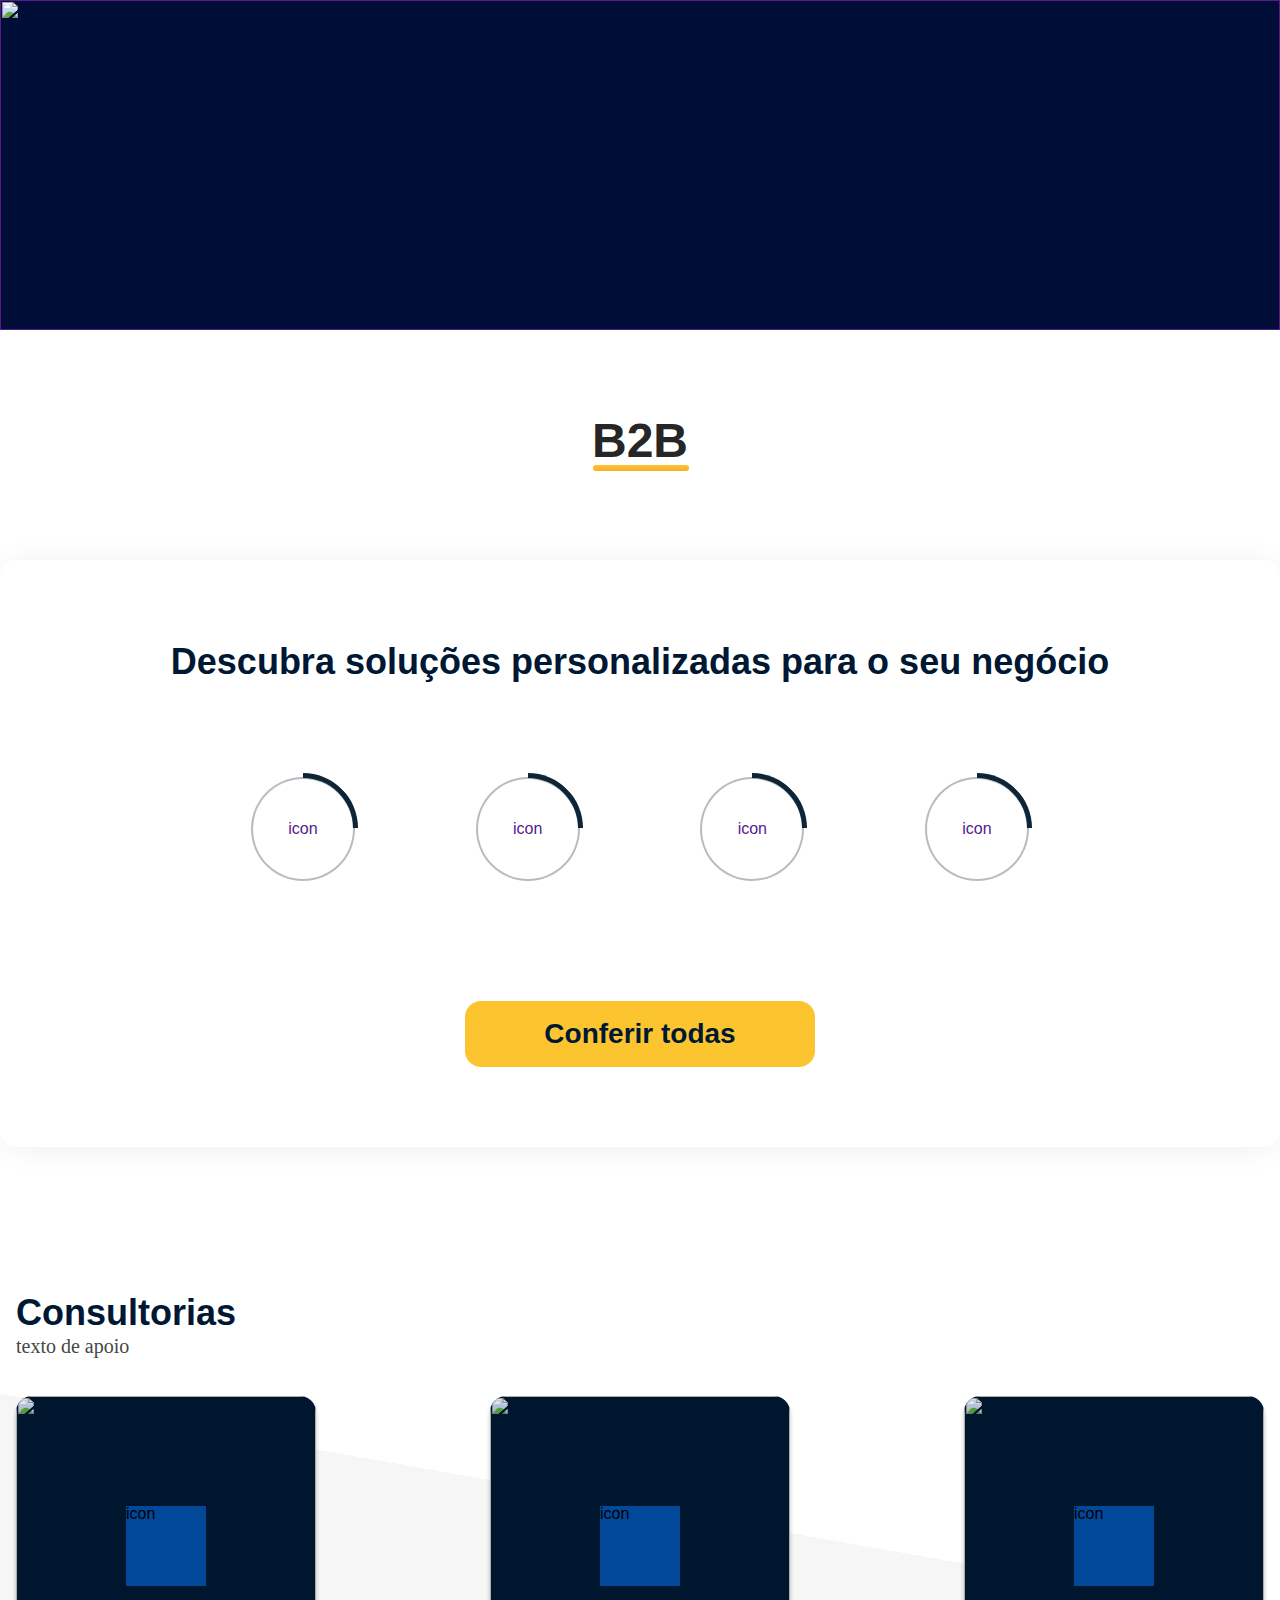
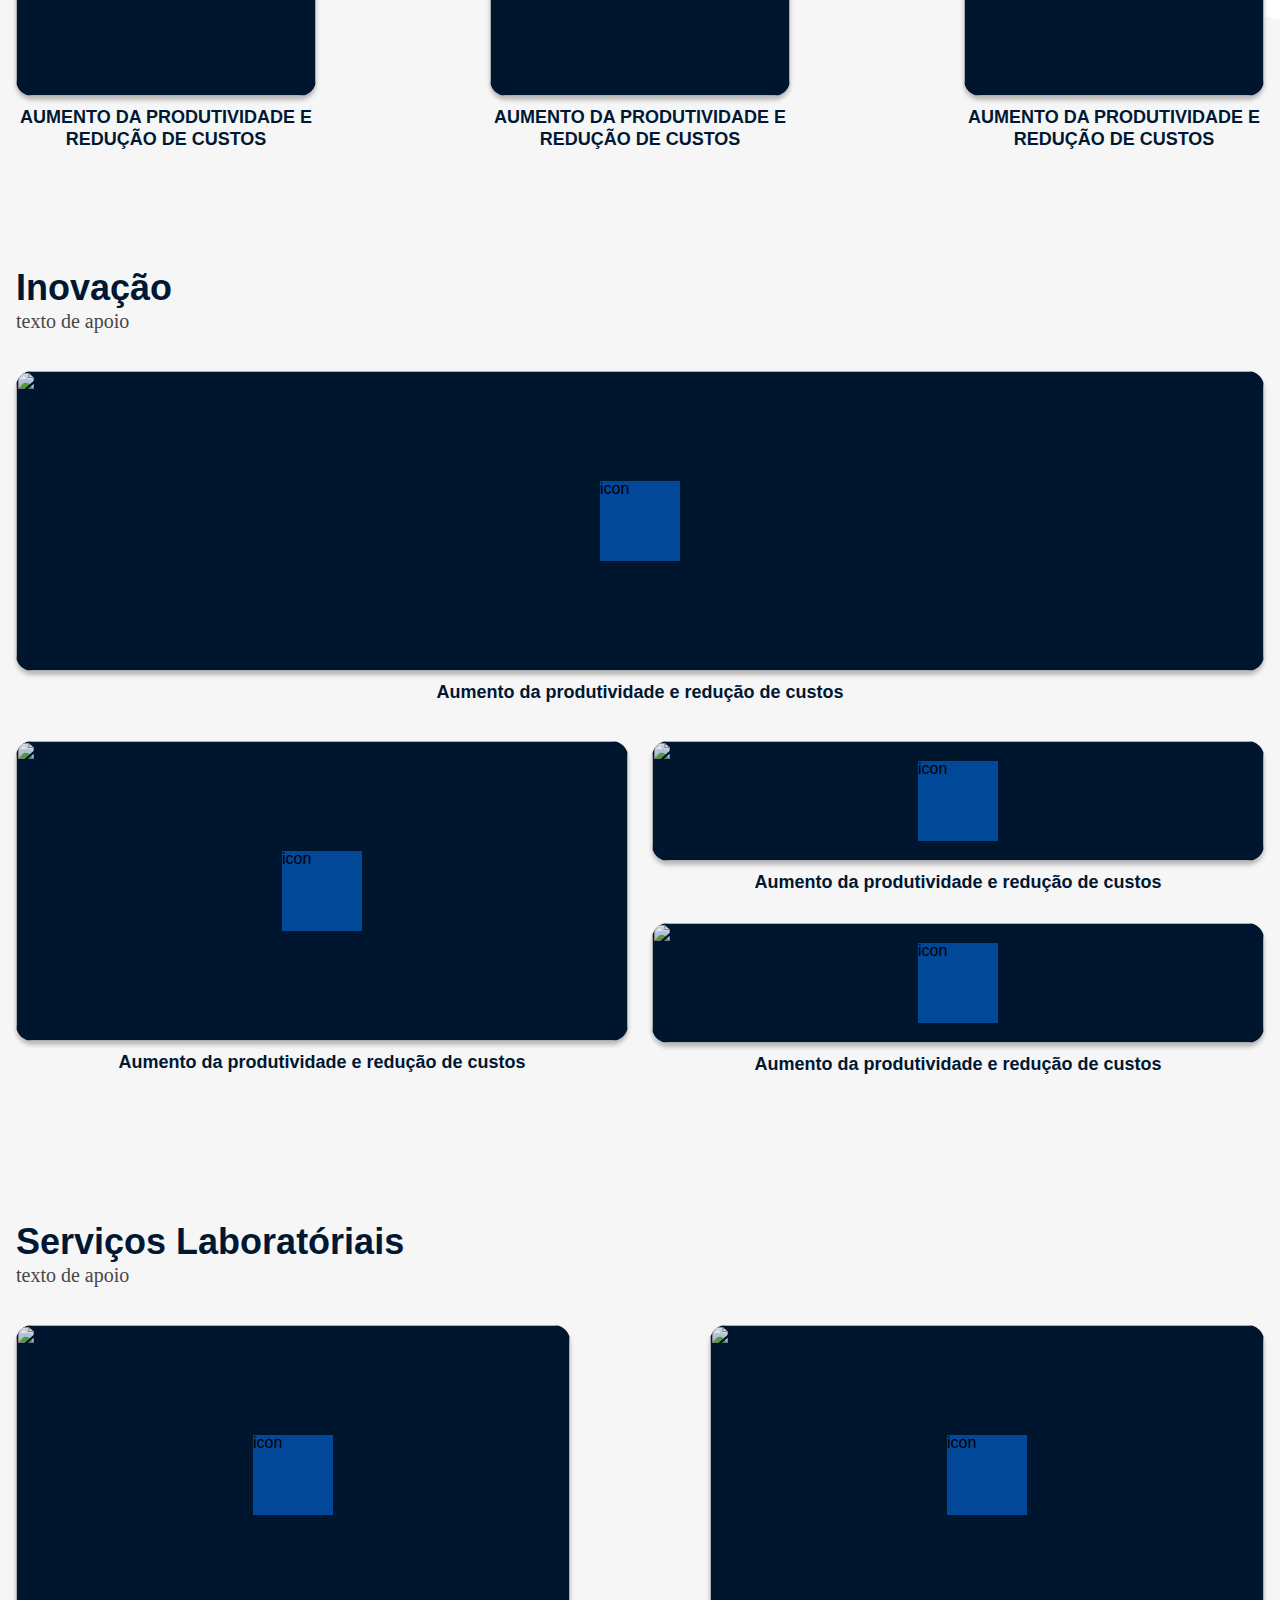
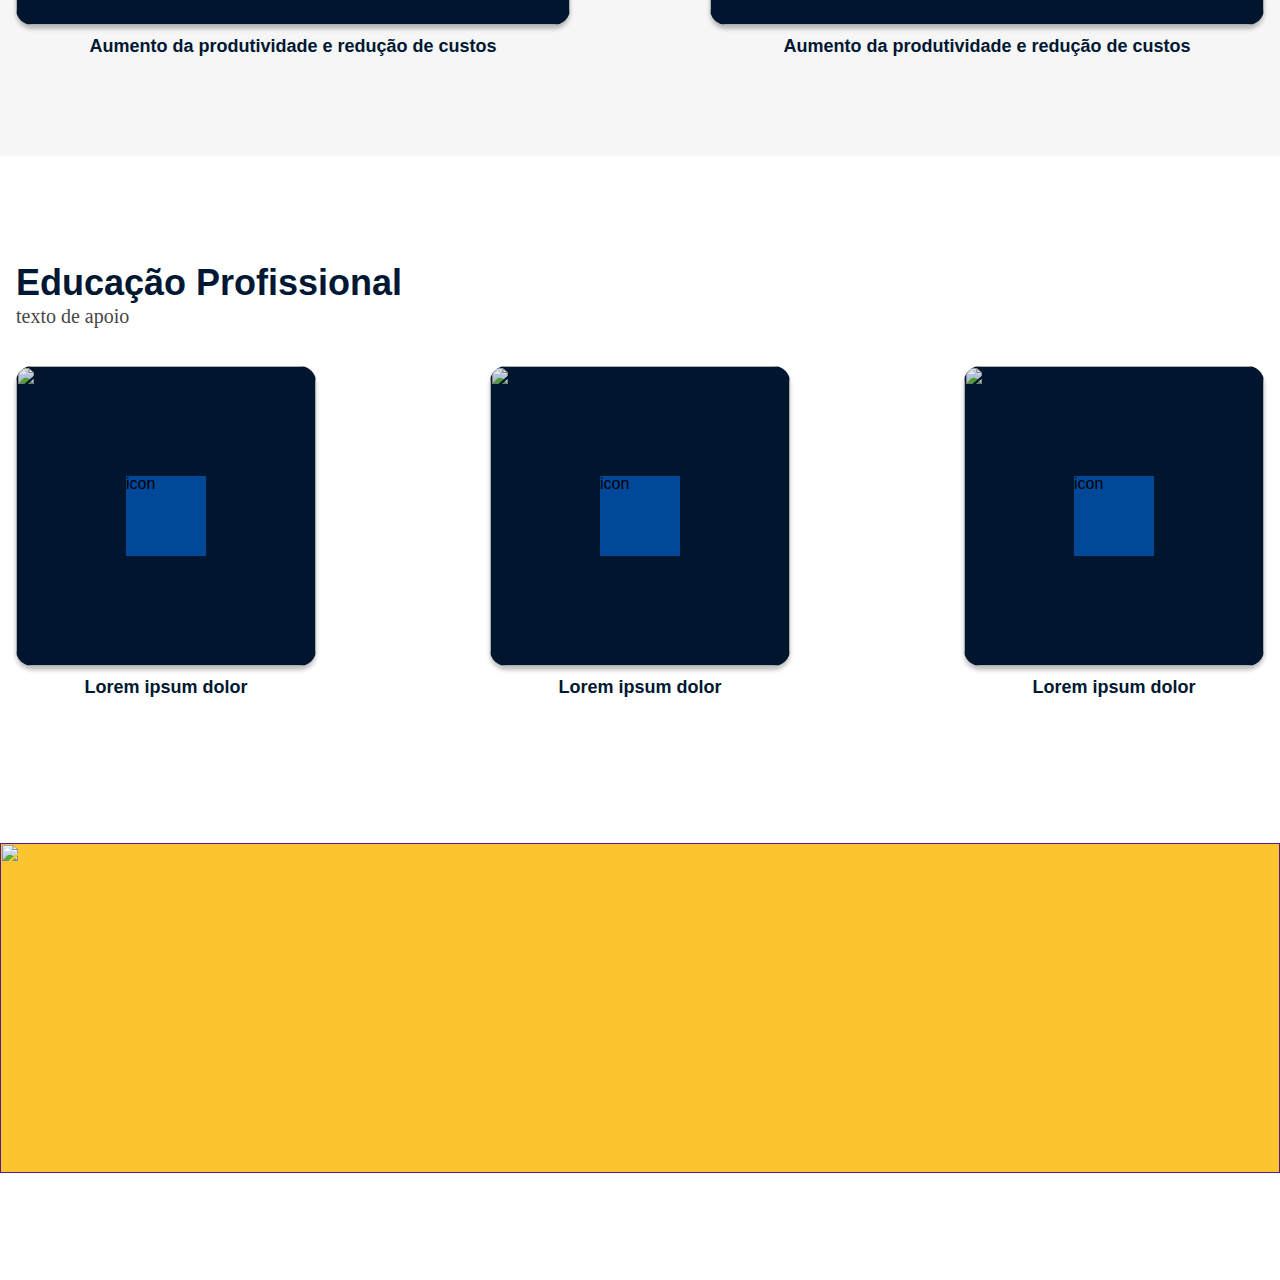
==== commit 360bd281: "Feat: Parada Cinza" ====
--- a/index.html
+++ b/index.html
@@ -48,111 +48,119 @@
       <a class="btn btn__yellow btn__yellow--position" href="">Conferir todas</a>
     </div>
   </section> 
-  <section class="container" id="consultorias">
-    <h3 class="services__title services__title--apoio title-1">Consultorias</h3>    
-    <div class="services__wrapper">      
-      <article class="square-card">
-        <div class="square__img-wrapper">
-          <img class="square__img" src="" alt="">
-          <i data-icons="" class="square__icon">icon</i>          
-        </div>
-        <p class="square__title square__title--upper">Aumento da produtividade e redução de custos</p>        
-      </article>
-      <article class="square-card">
-        <div class="square__img-wrapper">
-          <img class="square__img" src="" alt="">
-          <i data-icons="" class="square__icon">icon</i>          
-        </div>
-        <p class="square__title square__title--upper">Aumento da produtividade e redução de custos</p>        
-      </article>
-      <article class="square-card">
-        <div class="square__img-wrapper">
-          <img class="square__img" src="" alt="">
-          <i data-icons="" class="square__icon">icon</i>                 
-        </div>
-        <p class="square__title square__title--upper">Aumento da produtividade e redução de custos</p>        
-      </article>
-    </div>
+  <section id="consultorias">
+    <div class="container">
+      <h3 class="services__title services__title--apoio title-1">Consultorias</h3>    
+      <div class="services__wrapper">      
+        <article class="square-card">
+          <div class="square__img-wrapper">
+            <img class="square__img" src="" alt="">
+            <i data-icons="" class="square__icon">icon</i>          
+          </div>
+          <p class="square__title square__title--upper">Aumento da produtividade e redução de custos</p>        
+        </article>
+        <article class="square-card">
+          <div class="square__img-wrapper">
+            <img class="square__img" src="" alt="">
+            <i data-icons="" class="square__icon">icon</i>          
+          </div>
+          <p class="square__title square__title--upper">Aumento da produtividade e redução de custos</p>        
+        </article>
+        <article class="square-card">
+          <div class="square__img-wrapper">
+            <img class="square__img" src="" alt="">
+            <i data-icons="" class="square__icon">icon</i>                 
+          </div>
+          <p class="square__title square__title--upper">Aumento da produtividade e redução de custos</p>        
+        </article>
+      </div>
+    </div>    
   </section> 
-  <section class="container" id="inovacao">
-    <h3 class="services__title services__title--apoio title-1">Inovação</h3>
-    <div class="services__wrapper pill-card">
-      <article class="square-card square-card--banner">
-        <div class="square__img-wrapper">
-          <img class="square__img" src="" alt="">
-          <i data-icons="" class="square__icon">icon</i>          
-        </div>
-        <p class="square__title">Aumento da produtividade e redução de custos</p>        
-      </article>
-      <article class="square-card square-card--double-pill">
-        <div class="square__img-wrapper">
-          <img class="square__img" src="" alt="">
-          <i data-icons="" class="square__icon">icon</i>          
-        </div>
-        <p class="square__title">Aumento da produtividade e redução de custos</p>        
-      </article>
-      <div class="square-card__pill-wrapper">
-        <article class="square-card square-card--pill">
-          <div class="square__img-wrapper square__img-wrapper--pill">
-            <img class="square__img square__img--pill" src="" alt="">
+  <section id="inovacao">
+    <div class="container">
+      <h3 class="services__title services__title--apoio title-1">Inovação</h3>
+      <div class="services__wrapper pill-card">
+        <article class="square-card square-card--banner">
+          <div class="square__img-wrapper">
+            <img class="square__img" src="" alt="">
             <i data-icons="" class="square__icon">icon</i>          
           </div>
           <p class="square__title">Aumento da produtividade e redução de custos</p>        
         </article>
-        <article class="square-card square-card--pill">
-          <div class="square__img-wrapper square__img-wrapper--pill">
-            <img class="square__img square__img--pill" src="" alt="">
+        <article class="square-card square-card--double-pill">
+          <div class="square__img-wrapper">
+            <img class="square__img" src="" alt="">
             <i data-icons="" class="square__icon">icon</i>          
           </div>
           <p class="square__title">Aumento da produtividade e redução de custos</p>        
         </article>
+        <div class="square-card__pill-wrapper">
+          <article class="square-card square-card--pill">
+            <div class="square__img-wrapper square__img-wrapper--pill">
+              <img class="square__img square__img--pill" src="" alt="">
+              <i data-icons="" class="square__icon">icon</i>          
+            </div>
+            <p class="square__title">Aumento da produtividade e redução de custos</p>        
+          </article>
+          <article class="square-card square-card--pill">
+            <div class="square__img-wrapper square__img-wrapper--pill">
+              <img class="square__img square__img--pill" src="" alt="">
+              <i data-icons="" class="square__icon">icon</i>          
+            </div>
+            <p class="square__title">Aumento da produtividade e redução de custos</p>        
+          </article>
+        </div>
+      </div>   
+    </div>    
+  </section>
+  <section id="laboratoriais">
+    <div class="container">
+      <h3 class="services__title services__title--apoio title-1">Serviços Laboratóriais</h3>
+      <div class="services__wrapper double-card">
+        <article class="square-card square-card--double">
+          <div class="square__img-wrapper">
+            <img class="square__img" src="" alt="">
+            <i data-icons="" class="square__icon">icon</i>          
+          </div>
+          <p class="square__title">Aumento da produtividade e redução de custos</p>        
+        </article>
+        <article class="square-card square-card--double">
+          <div class="square__img-wrapper">
+            <img class="square__img" src="" alt="">
+            <i data-icons="" class="square__icon">icon</i>          
+          </div>
+          <p class="square__title">Aumento da produtividade e redução de custos</p>        
+        </article>
+      </div>  
+    </div>     
+  </section>
+  <section id="educacao">
+    <div class="container">
+      <h3 class="services__title services__title--apoio title-1">Educação Profissional</h3>    
+      <div class="services__wrapper">      
+        <article class="square-card">
+          <div class="square__img-wrapper">
+            <img class="square__img" src="" alt="">
+            <i data-icons="" class="square__icon">icon</i>          
+          </div>
+          <p class="square__title">Lorem ipsum dolor</p>        
+        </article>
+        <article class="square-card">
+          <div class="square__img-wrapper">
+            <img class="square__img" src="" alt="">
+            <i data-icons="" class="square__icon">icon</i>          
+          </div>
+          <p class="square__title">Lorem ipsum dolor</p>        
+        </article>
+        <article class="square-card">
+          <div class="square__img-wrapper">
+            <img class="square__img" src="" alt="">
+            <i data-icons="" class="square__icon">icon</i>                 
+          </div>
+          <p class="square__title">Lorem ipsum dolor</p>        
+        </article>
       </div>
-    </div>   
-  </section>
-  <section class="container" id="inovacao">
-    <h3 class="services__title services__title--apoio title-1">Serviços Laboratóriais</h3>
-    <div class="services__wrapper double-card">
-      <article class="square-card square-card--double">
-        <div class="square__img-wrapper">
-          <img class="square__img" src="" alt="">
-          <i data-icons="" class="square__icon">icon</i>          
-        </div>
-        <p class="square__title">Aumento da produtividade e redução de custos</p>        
-      </article>
-      <article class="square-card square-card--double">
-        <div class="square__img-wrapper">
-          <img class="square__img" src="" alt="">
-          <i data-icons="" class="square__icon">icon</i>          
-        </div>
-        <p class="square__title">Aumento da produtividade e redução de custos</p>        
-      </article>
-    </div>   
-  </section>
-  <section class="container" id="educacao">
-    <h3 class="services__title services__title--apoio title-1">Educação Profissional</h3>    
-    <div class="services__wrapper">      
-      <article class="square-card">
-        <div class="square__img-wrapper">
-          <img class="square__img" src="" alt="">
-          <i data-icons="" class="square__icon">icon</i>          
-        </div>
-        <p class="square__title">Lorem ipsum dolor</p>        
-      </article>
-      <article class="square-card">
-        <div class="square__img-wrapper">
-          <img class="square__img" src="" alt="">
-          <i data-icons="" class="square__icon">icon</i>          
-        </div>
-        <p class="square__title">Lorem ipsum dolor</p>        
-      </article>
-      <article class="square-card">
-        <div class="square__img-wrapper">
-          <img class="square__img" src="" alt="">
-          <i data-icons="" class="square__icon">icon</i>                 
-        </div>
-        <p class="square__title">Lorem ipsum dolor</p>        
-      </article>
-    </div>
+    </div>    
   </section> 
   <section id="bottom-banner" class="banner">
     <a href=""><img class="banner-img" src="" alt=""></a>    
--- a/style.css
+++ b/style.css
@@ -835,19 +835,28 @@
   margin-top: 5.75rem;
 }
 
-/* line 3, ../../OneDrive - Sistema FIEA/dev/b2b-senai/assets/scss/home/consultorias.scss */
+/* line 1, ../../OneDrive - Sistema FIEA/dev/b2b-senai/assets/scss/home/consultorias.scss */
 #consultorias {
-  margin-top: 9rem;
+  padding-top: 9rem;
+  background: linear-gradient(190deg, transparent 57%, #F6F6F6 57%);
 }
 
 /* line 1, ../../OneDrive - Sistema FIEA/dev/b2b-senai/assets/scss/home/inovacao.scss */
 #inovacao {
-  margin-top: 7.25rem;
+  padding-top: 7.25rem;
+  background-color: #F6F6F6;
+}
+
+/* line 1, ../../OneDrive - Sistema FIEA/dev/b2b-senai/assets/scss/home/laboratoriais.scss */
+#laboratoriais {
+  padding-top: 9.1875rem;
+  padding-bottom: 6.1875rem;
+  background-color: #F6F6F6;
 }
 
 /* line 1, ../../OneDrive - Sistema FIEA/dev/b2b-senai/assets/scss/home/educacao.scss */
 #educacao {
-  margin-top: 12.75rem;
+  padding-top: 6.5625rem;
 }
 
 /* line 1, ../../OneDrive - Sistema FIEA/dev/b2b-senai/assets/scss/home/bottom-banner.scss */
@@ -861,7 +870,7 @@
   background-color: var(--yellow-tonalite);
 }
 
-/* line 15, ../../OneDrive - Sistema FIEA/dev/b2b-senai/assets/scss/style.scss */
+/* line 16, ../../OneDrive - Sistema FIEA/dev/b2b-senai/assets/scss/style.scss */
 * {
   font-family: sans-serif !important;
   text-decoration: none;
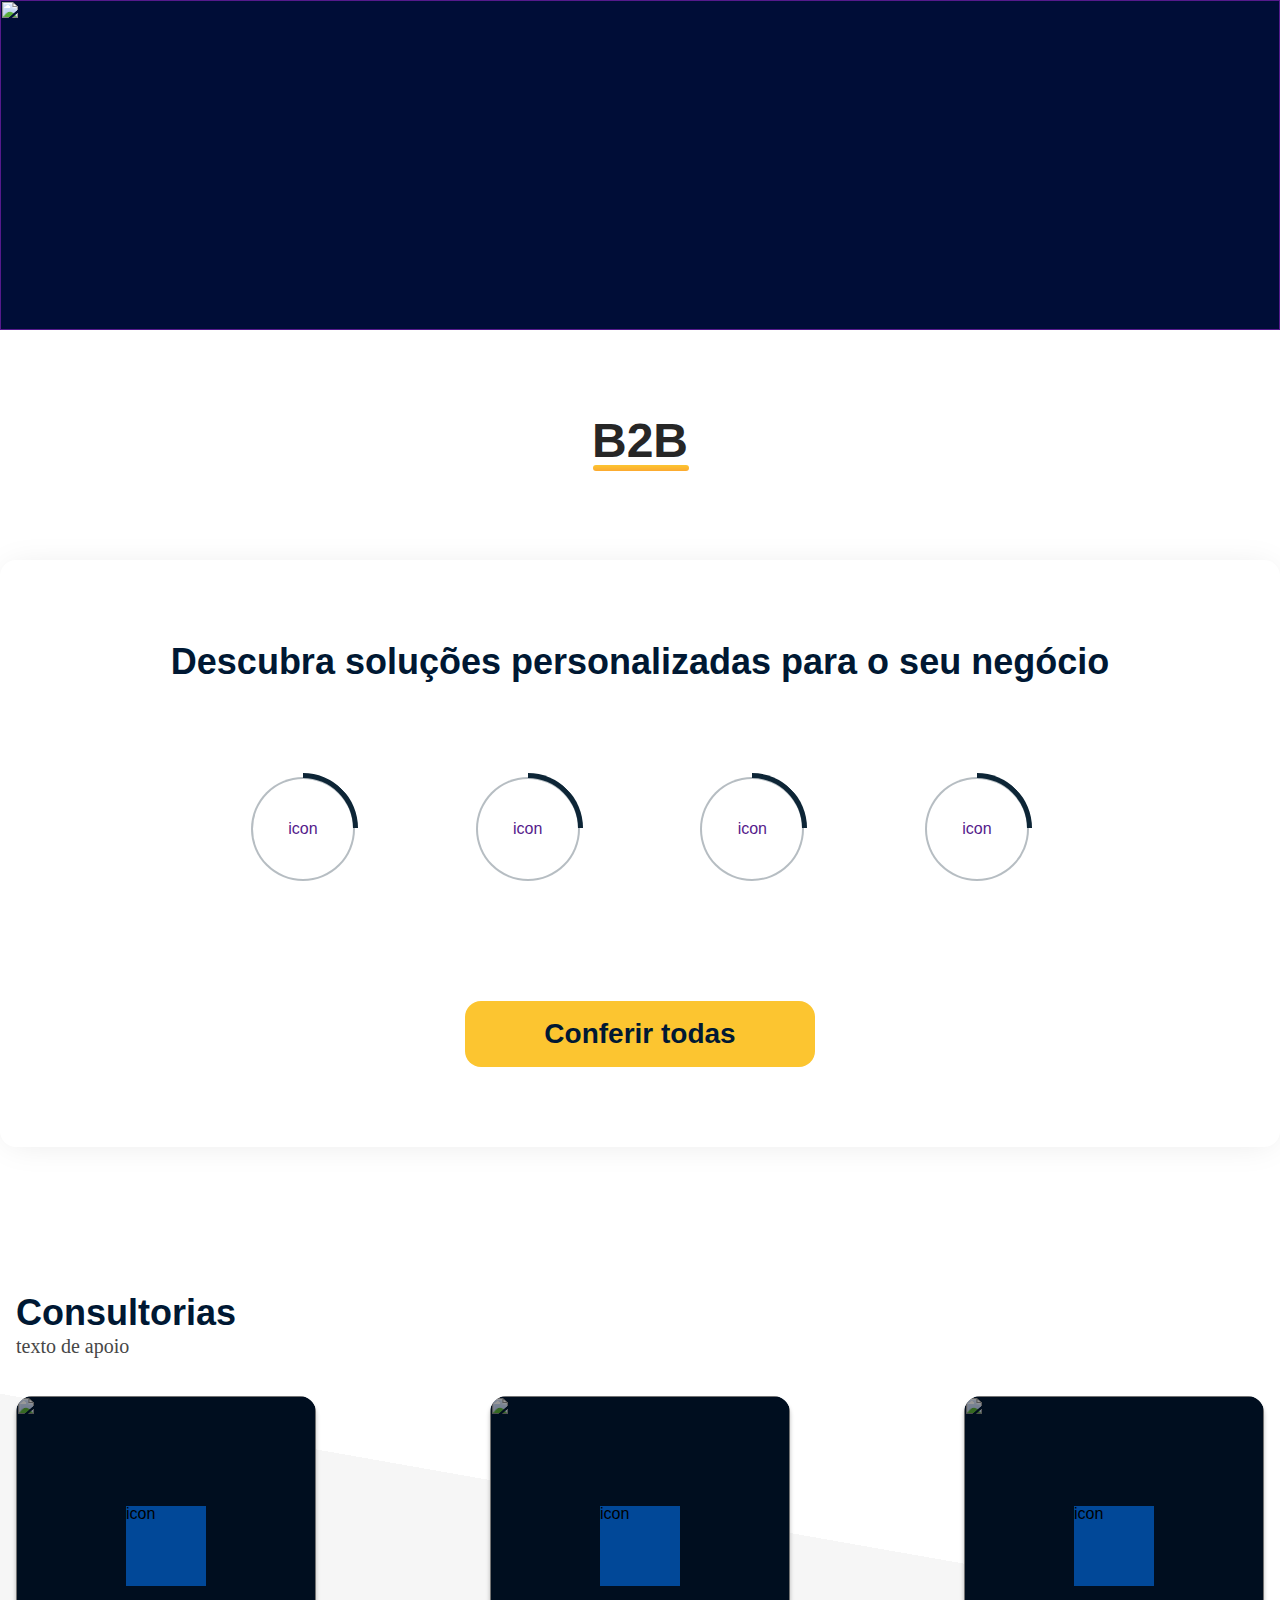
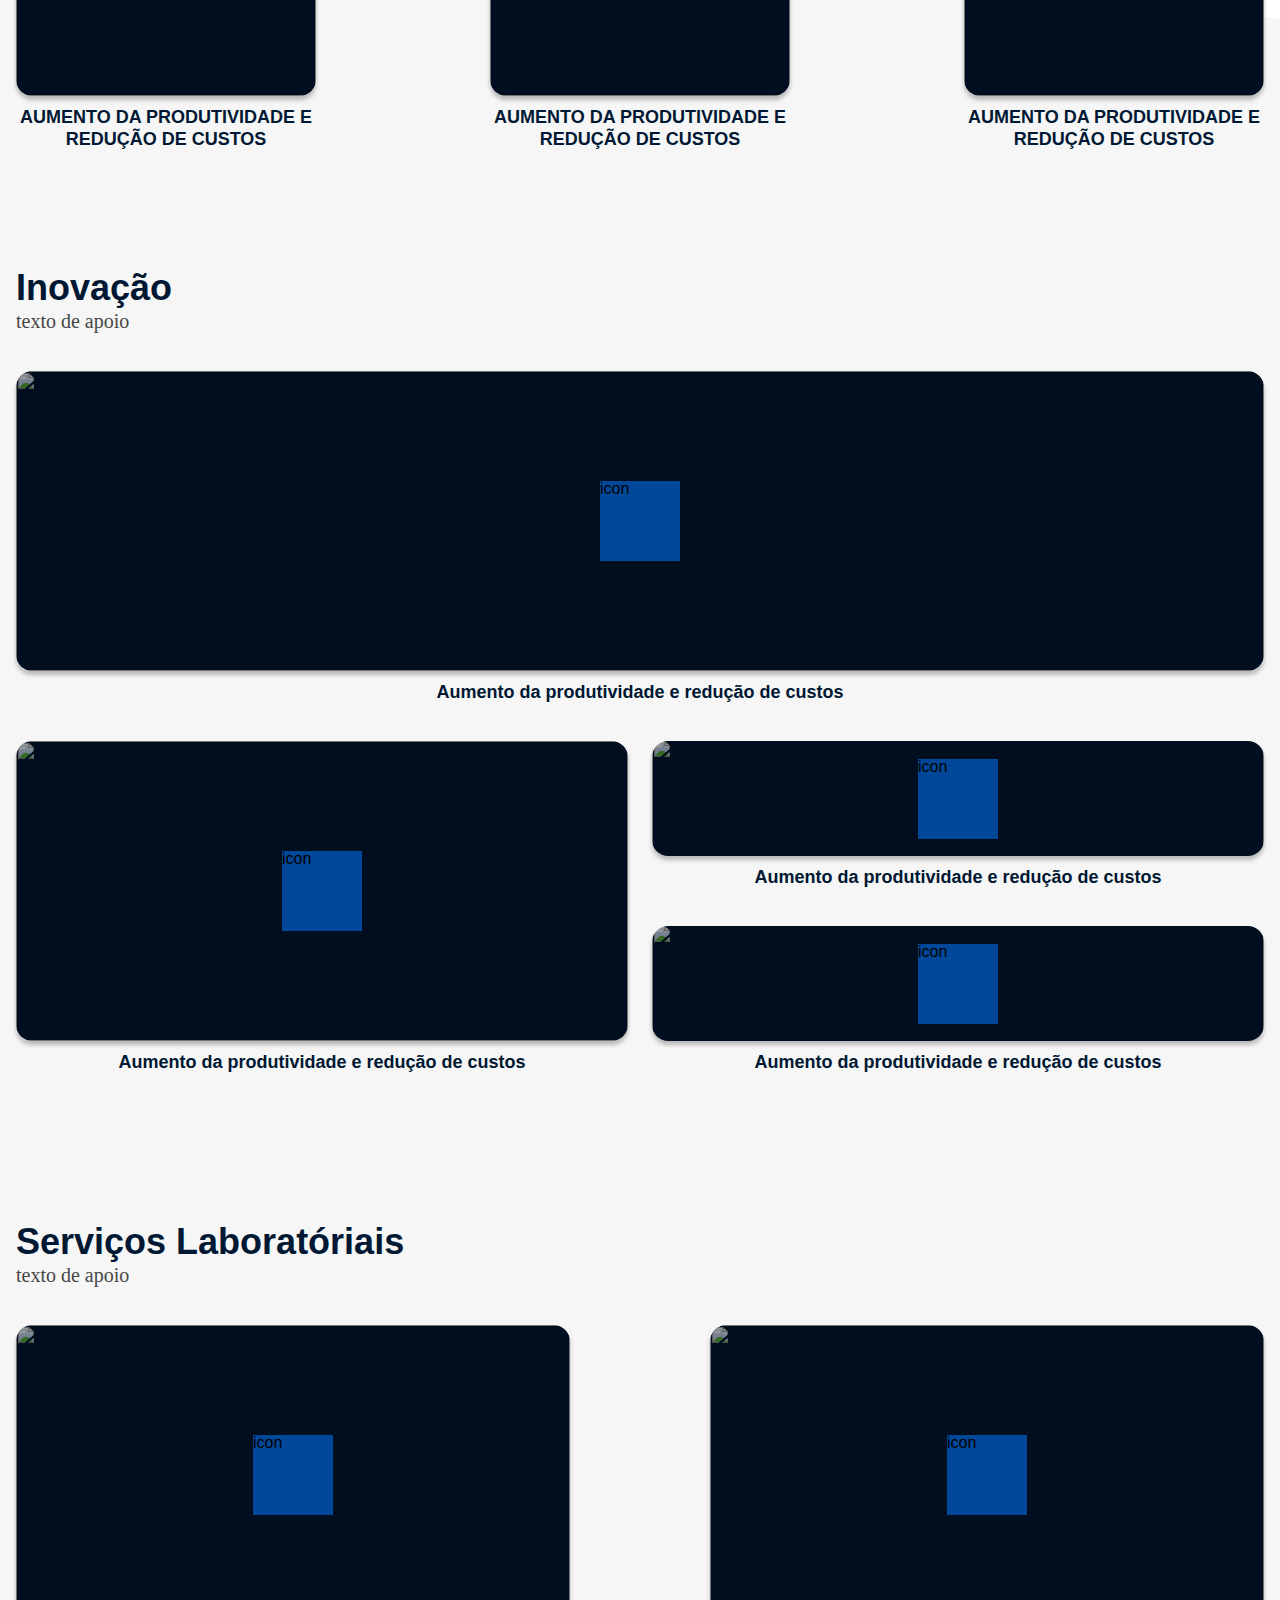
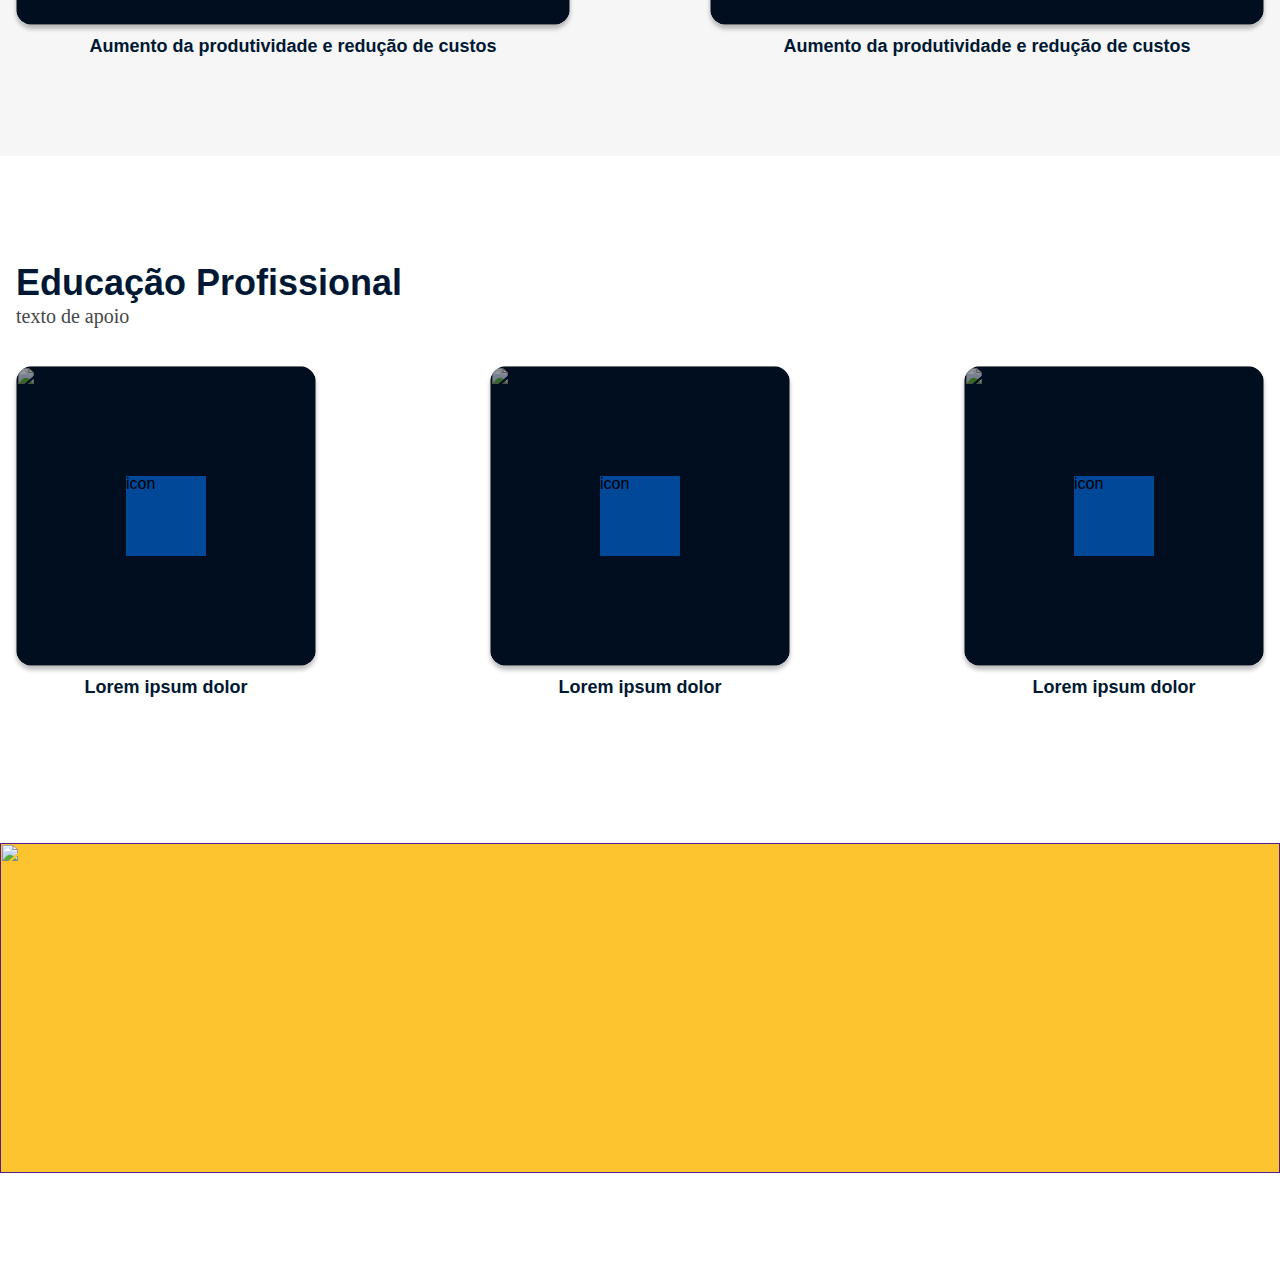
==== commit 2112aeff: "Feat: Hover Efects" ====
--- a/index.html
+++ b/index.html
@@ -27,7 +27,7 @@
     </div>    
   </header-->
   <section class="banner">
-    <a href=""><img class="banner-img" src="" alt=""></a>    
+    <a href=""><img class="banner-img" src="https://source.unsplash.com/random" alt=""></a>    
   </section>
   <section id="home-title">    
     <div class="main-title">
@@ -54,21 +54,25 @@
       <div class="services__wrapper">      
         <article class="square-card">
           <div class="square__img-wrapper">
-            <img class="square__img" src="" alt="">
+            <img class="square__img" src="https://source.unsplash.com/random
+
+            " alt="">
             <i data-icons="" class="square__icon">icon</i>          
           </div>
           <p class="square__title square__title--upper">Aumento da produtividade e redução de custos</p>        
         </article>
         <article class="square-card">
           <div class="square__img-wrapper">
-            <img class="square__img" src="" alt="">
+            <img class="square__img" src="https://source.unsplash.com/random
+
+            " alt="">
             <i data-icons="" class="square__icon">icon</i>          
           </div>
           <p class="square__title square__title--upper">Aumento da produtividade e redução de custos</p>        
         </article>
         <article class="square-card">
           <div class="square__img-wrapper">
-            <img class="square__img" src="" alt="">
+            <img class="square__img" src="https://source.unsplash.com/random" alt="">
             <i data-icons="" class="square__icon">icon</i>                 
           </div>
           <p class="square__title square__title--upper">Aumento da produtividade e redução de custos</p>        
@@ -82,14 +86,14 @@
       <div class="services__wrapper pill-card">
         <article class="square-card square-card--banner">
           <div class="square__img-wrapper">
-            <img class="square__img" src="" alt="">
+            <img class="square__img" src="https://source.unsplash.com/random" alt="">
             <i data-icons="" class="square__icon">icon</i>          
           </div>
           <p class="square__title">Aumento da produtividade e redução de custos</p>        
         </article>
         <article class="square-card square-card--double-pill">
           <div class="square__img-wrapper">
-            <img class="square__img" src="" alt="">
+            <img class="square__img" src="https://source.unsplash.com/random" alt="">
             <i data-icons="" class="square__icon">icon</i>          
           </div>
           <p class="square__title">Aumento da produtividade e redução de custos</p>        
@@ -97,14 +101,14 @@
         <div class="square-card__pill-wrapper">
           <article class="square-card square-card--pill">
             <div class="square__img-wrapper square__img-wrapper--pill">
-              <img class="square__img square__img--pill" src="" alt="">
+              <img class="square__img square__img--pill" src="https://source.unsplash.com/random" alt="">
               <i data-icons="" class="square__icon">icon</i>          
             </div>
             <p class="square__title">Aumento da produtividade e redução de custos</p>        
           </article>
           <article class="square-card square-card--pill">
             <div class="square__img-wrapper square__img-wrapper--pill">
-              <img class="square__img square__img--pill" src="" alt="">
+              <img class="square__img square__img--pill" src="https://source.unsplash.com/random" alt="">
               <i data-icons="" class="square__icon">icon</i>          
             </div>
             <p class="square__title">Aumento da produtividade e redução de custos</p>        
@@ -119,14 +123,14 @@
       <div class="services__wrapper double-card">
         <article class="square-card square-card--double">
           <div class="square__img-wrapper">
-            <img class="square__img" src="" alt="">
+            <img class="square__img" src="https://source.unsplash.com/random" alt="">
             <i data-icons="" class="square__icon">icon</i>          
           </div>
           <p class="square__title">Aumento da produtividade e redução de custos</p>        
         </article>
         <article class="square-card square-card--double">
           <div class="square__img-wrapper">
-            <img class="square__img" src="" alt="">
+            <img class="square__img" src="https://source.unsplash.com/random" alt="">
             <i data-icons="" class="square__icon">icon</i>          
           </div>
           <p class="square__title">Aumento da produtividade e redução de custos</p>        
@@ -140,21 +144,21 @@
       <div class="services__wrapper">      
         <article class="square-card">
           <div class="square__img-wrapper">
-            <img class="square__img" src="" alt="">
+            <img class="square__img" src="https://source.unsplash.com/random" alt="">
             <i data-icons="" class="square__icon">icon</i>          
           </div>
           <p class="square__title">Lorem ipsum dolor</p>        
         </article>
         <article class="square-card">
           <div class="square__img-wrapper">
-            <img class="square__img" src="" alt="">
+            <img class="square__img" src="https://source.unsplash.com/random" alt="">
             <i data-icons="" class="square__icon">icon</i>          
           </div>
           <p class="square__title">Lorem ipsum dolor</p>        
         </article>
         <article class="square-card">
           <div class="square__img-wrapper">
-            <img class="square__img" src="" alt="">
+            <img class="square__img" src="https://source.unsplash.com/random" alt="">
             <i data-icons="" class="square__icon">icon</i>                 
           </div>
           <p class="square__title">Lorem ipsum dolor</p>        
@@ -163,7 +167,7 @@
     </div>    
   </section> 
   <section id="bottom-banner" class="banner">
-    <a href=""><img class="banner-img" src="" alt=""></a>    
+    <a href=""><img class="banner-img" src="https://source.unsplash.com/random" alt=""></a>    
   </section>  
 </body>
 </html>--- a/style.css
+++ b/style.css
@@ -79,6 +79,7 @@
   background-color: #000d37;
   width: 100%;
   height: 330px;
+  object-fit: cover;
 }
 
 /*! normalize.css v8.0.1 | MIT License | github.com/necolas/normalize.css */
@@ -641,7 +642,7 @@
 
 /* line 23, ../../OneDrive - Sistema FIEA/dev/b2b-senai/assets/scss/components/square-card.scss */
 .square-card.square-card--pill {
-  height: 150px;
+  height: 185px;
   width: 100%;
 }
 
@@ -650,11 +651,10 @@
   display: flex;
   flex-direction: column;
   flex-wrap: nowrap;
-  row-gap: 2rem;
   width: calc(50% - .75rem);
 }
 
-/* line 37, ../../OneDrive - Sistema FIEA/dev/b2b-senai/assets/scss/components/square-card.scss */
+/* line 36, ../../OneDrive - Sistema FIEA/dev/b2b-senai/assets/scss/components/square-card.scss */
 .square__img-wrapper {
   width: 100%;
   height: 300px;
@@ -666,6 +666,7 @@
   flex-wrap: nowrap;
   justify-content: center;
   align-items: center;
+  overflow: hidden;
 }
 
 /* line 48, ../../OneDrive - Sistema FIEA/dev/b2b-senai/assets/scss/components/square-card.scss */
@@ -680,14 +681,23 @@
   width: 100%;
   height: 300px;
   border-radius: 1rem;
-}
-
-/* line 57, ../../OneDrive - Sistema FIEA/dev/b2b-senai/assets/scss/components/square-card.scss */
+  object-fit: cover;
+  filter: brightness(0.6);
+  transition: 0.45s cubic-bezier(0.075, 0.82, 0.165, 1);
+}
+
+/* line 60, ../../OneDrive - Sistema FIEA/dev/b2b-senai/assets/scss/components/square-card.scss */
+.square__img-wrapper .square__img:hover {
+  filter: brightness(1);
+  transform: scale(1.1);
+}
+
+/* line 64, ../../OneDrive - Sistema FIEA/dev/b2b-senai/assets/scss/components/square-card.scss */
 .square__img-wrapper .square__img.square__img--pill {
   height: 120px;
 }
 
-/* line 61, ../../OneDrive - Sistema FIEA/dev/b2b-senai/assets/scss/components/square-card.scss */
+/* line 68, ../../OneDrive - Sistema FIEA/dev/b2b-senai/assets/scss/components/square-card.scss */
 .square__img-wrapper .square__icon {
   position: absolute;
   display: block;
@@ -696,7 +706,7 @@
   background-color: var(--dark-blue);
 }
 
-/* line 70, ../../OneDrive - Sistema FIEA/dev/b2b-senai/assets/scss/components/square-card.scss */
+/* line 77, ../../OneDrive - Sistema FIEA/dev/b2b-senai/assets/scss/components/square-card.scss */
 .square__title {
   color: var(--main-color);
   text-align: center;
@@ -709,7 +719,7 @@
   font-size: 18px;
 }
 
-/* line 77, ../../OneDrive - Sistema FIEA/dev/b2b-senai/assets/scss/components/square-card.scss */
+/* line 84, ../../OneDrive - Sistema FIEA/dev/b2b-senai/assets/scss/components/square-card.scss */
 .square__title.square__title--upper {
   text-transform: uppercase;
 }
@@ -868,6 +878,7 @@
 /* line 4, ../../OneDrive - Sistema FIEA/dev/b2b-senai/assets/scss/home/bottom-banner.scss */
 #bottom-banner img {
   background-color: var(--yellow-tonalite);
+  object-fit: cover;
 }
 
 /* line 16, ../../OneDrive - Sistema FIEA/dev/b2b-senai/assets/scss/style.scss */
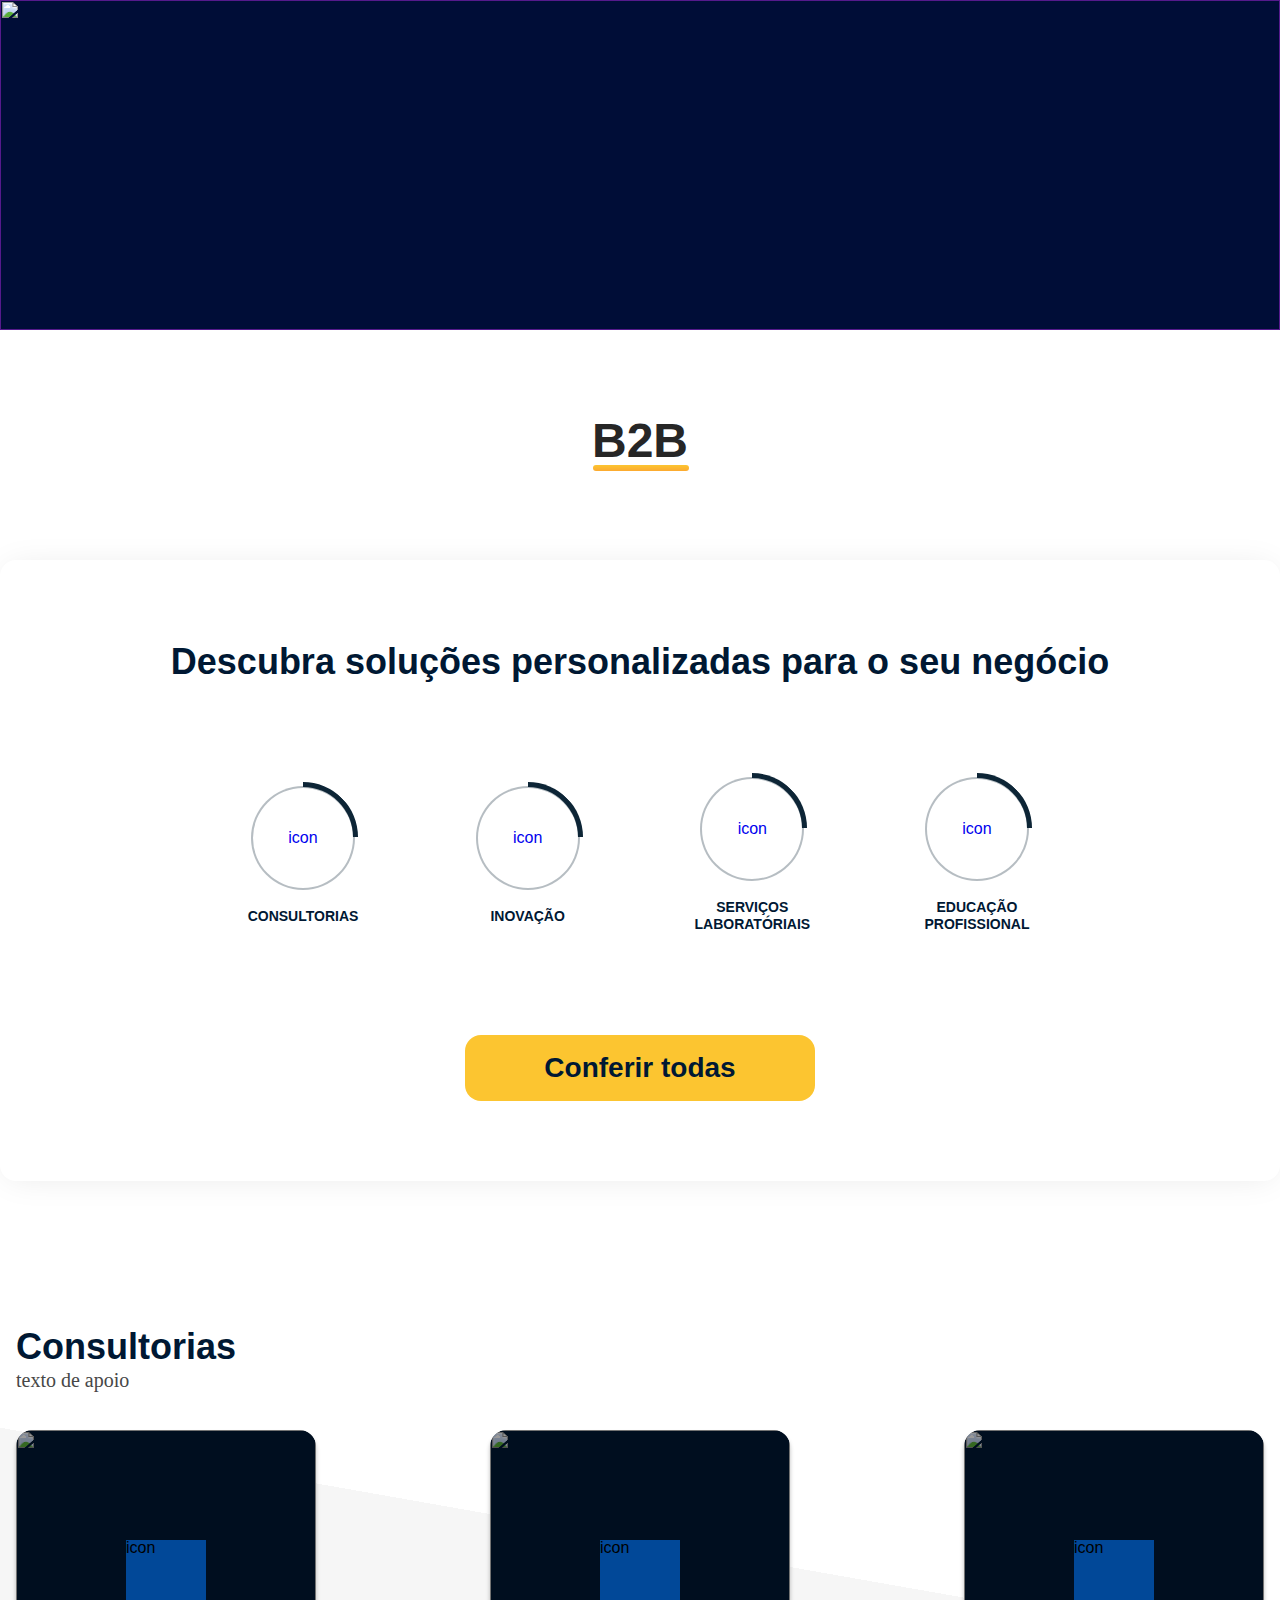
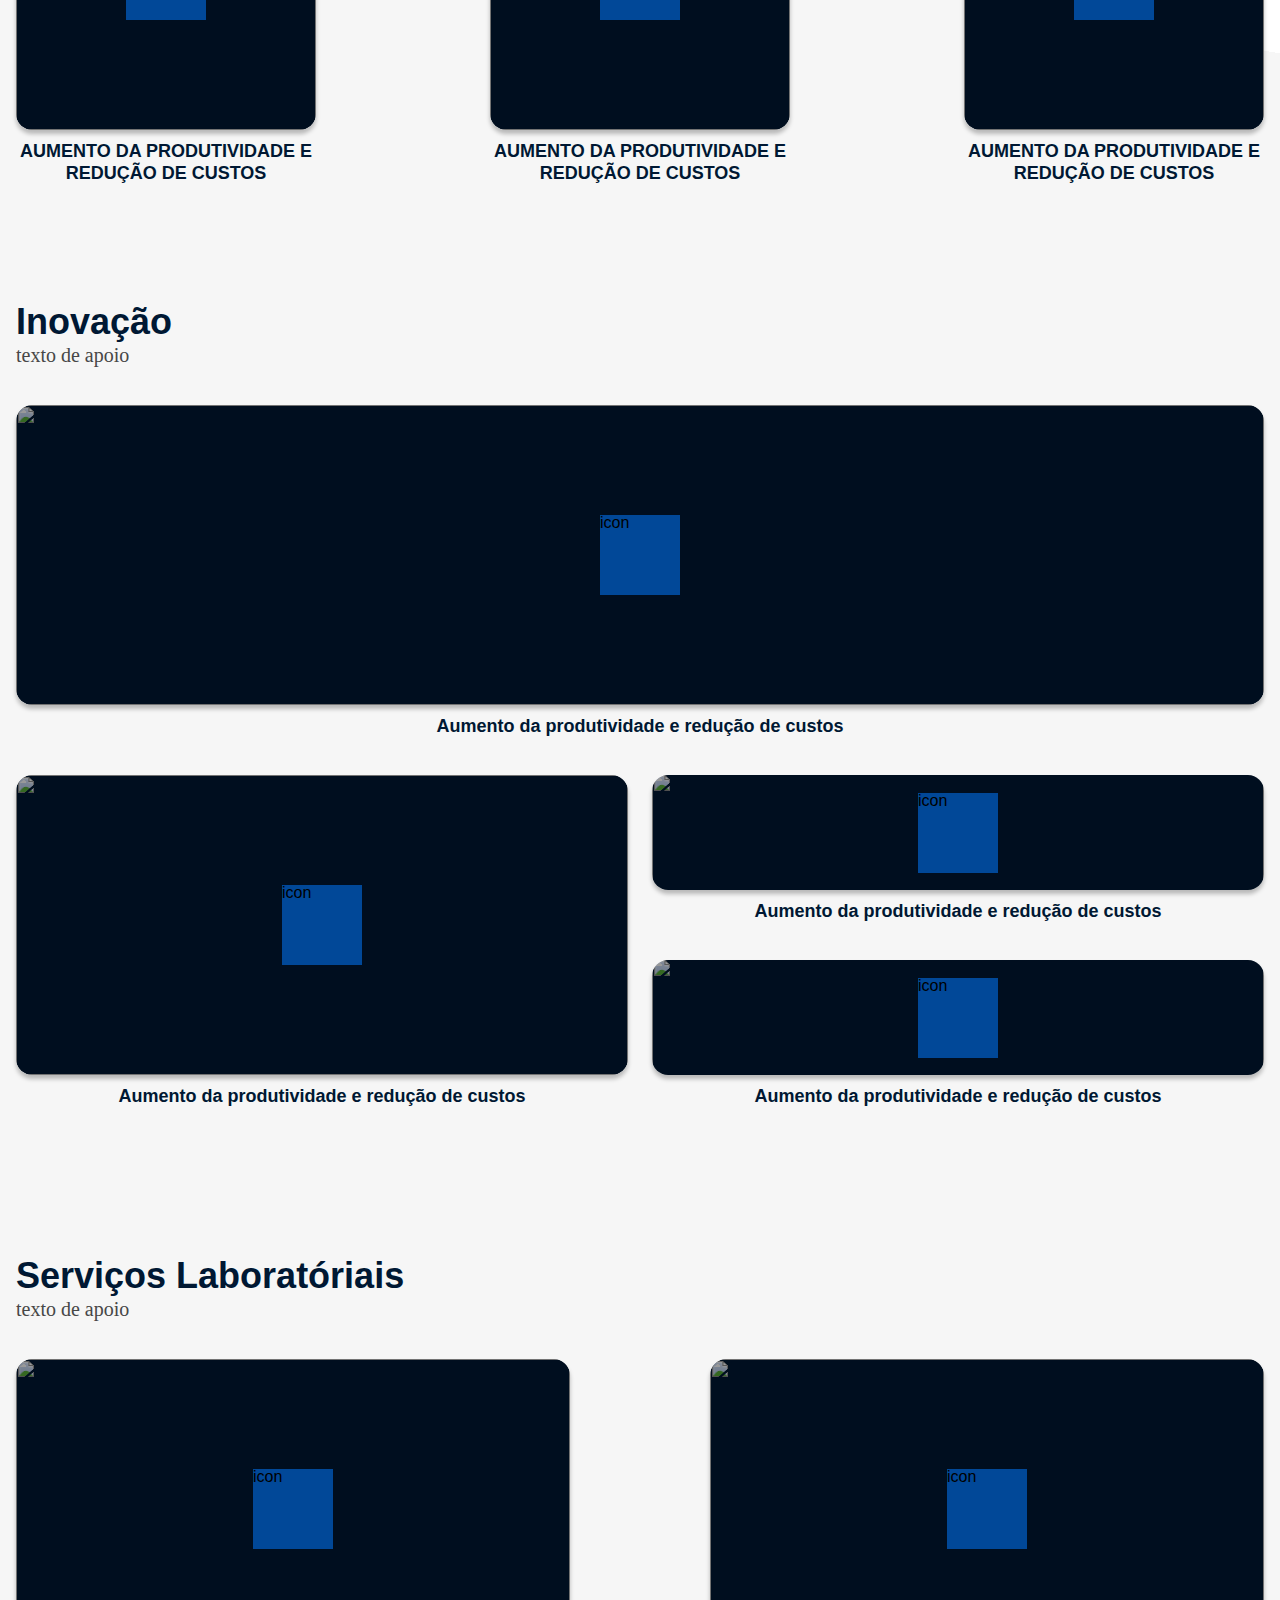
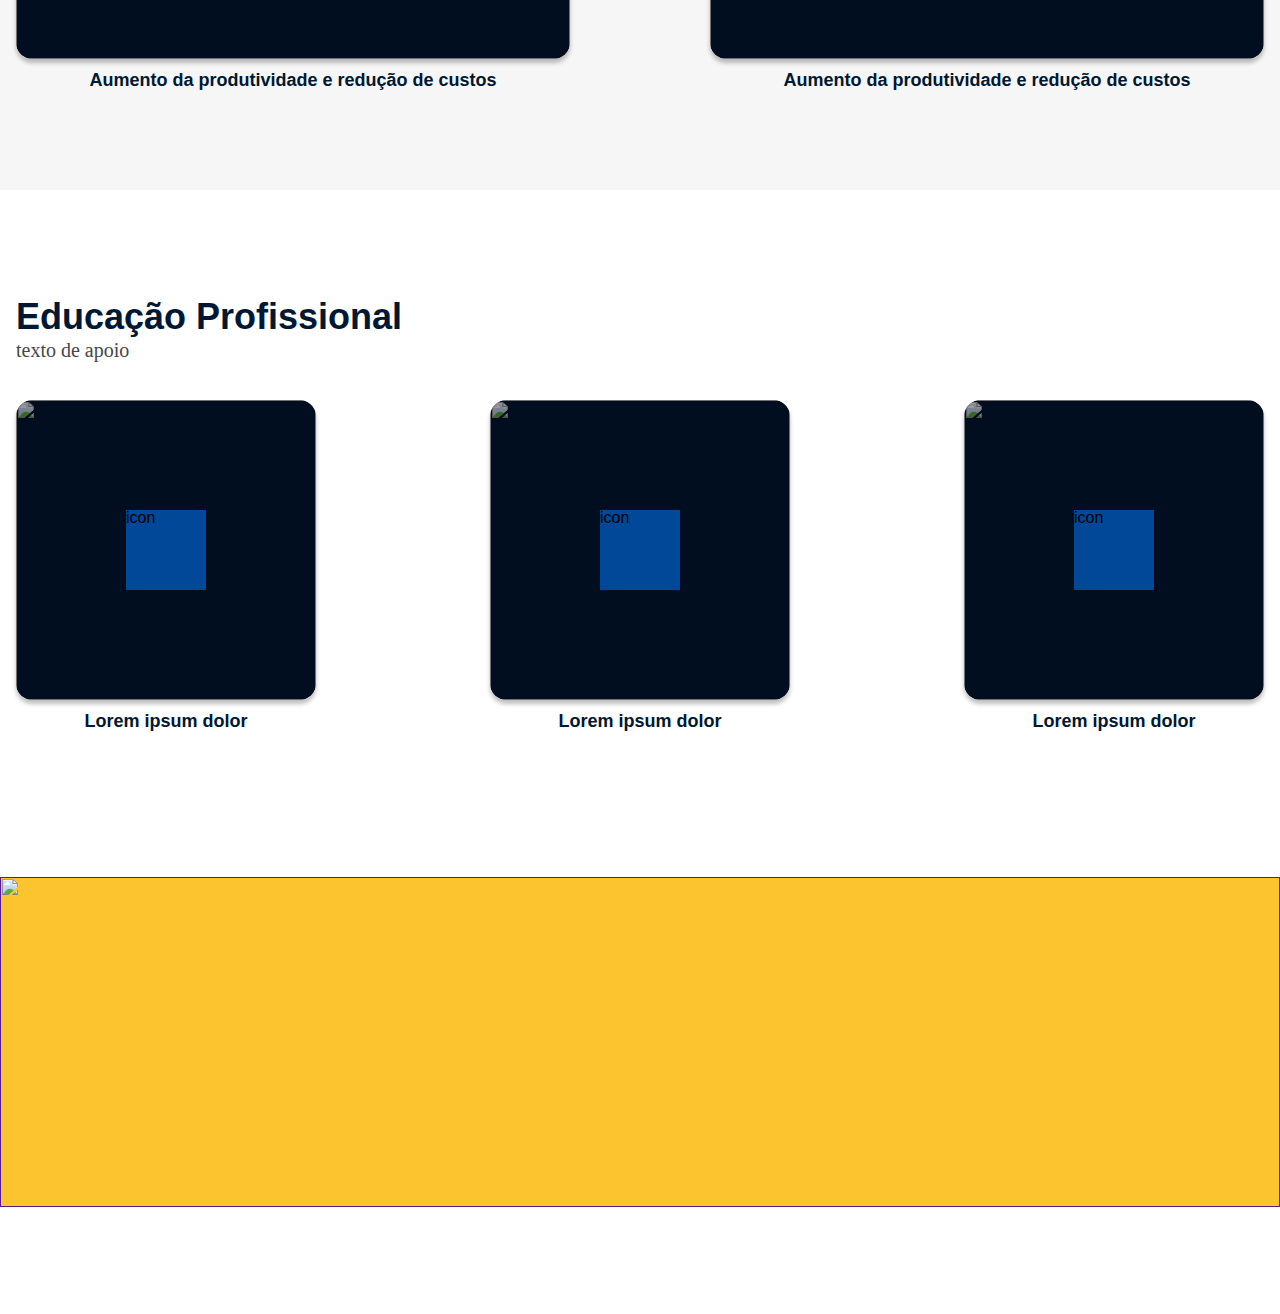
==== commit 3a2f3a25: "Feat: Section Links" ====
--- a/index.html
+++ b/index.html
@@ -39,10 +39,10 @@
       <h2 class="suspended__title title-1">Descubra soluções personalizadas para o seu negócio</h2>
       <nav class="suspended-nav">
         <ul class="suspended__menu">
-          <a href=""><li class="suspended__menu-link"><i class="suspended__icon">icon</i></li></a>             
-          <a href=""><li class="suspended__menu-link"><i class="suspended__icon">icon</i></li></a>             
-          <a href=""><li class="suspended__menu-link"><i class="suspended__icon">icon</i></li></a>             
-          <a href=""><li class="suspended__menu-link"><i class="suspended__icon">icon</i></li></a>             
+          <a href="#consultorias"><li class="suspended__menu-link"><i class="suspended__icon">icon</i><span>Consultorias</span></li></a>             
+          <a href="#inovacao"><li class="suspended__menu-link"><i class="suspended__icon">icon</i><span>Inovação</span></li></a>             
+          <a href="#laboratoriais"><li class="suspended__menu-link"><i class="suspended__icon">icon</i><span>Serviços Laboratóriais</span></li></a>             
+          <a href="#educacao"><li class="suspended__menu-link"><i class="suspended__icon">icon</i><span>Educação Profissional</span></li></a>             
         </ul>
       </nav>
       <a class="btn btn__yellow btn__yellow--position" href="">Conferir todas</a>
--- a/style.css
+++ b/style.css
@@ -724,7 +724,7 @@
   text-transform: uppercase;
 }
 
-/* line 18, ../../OneDrive - Sistema FIEA/dev/b2b-senai/assets/scss/home/suspended-menu.scss */
+/* line 26, ../../OneDrive - Sistema FIEA/dev/b2b-senai/assets/scss/home/suspended-menu.scss */
 .suspended__wrapper {
   margin: 3.5rem auto 0;
   padding: 5rem 0;
@@ -733,19 +733,19 @@
   box-shadow: 0px 2px 35px -7px rgba(0, 0, 0, 0.1);
 }
 
-/* line 26, ../../OneDrive - Sistema FIEA/dev/b2b-senai/assets/scss/home/suspended-menu.scss */
+/* line 34, ../../OneDrive - Sistema FIEA/dev/b2b-senai/assets/scss/home/suspended-menu.scss */
 .suspended__title {
   color: var(--main-color);
   text-align: center;
 }
 
-/* line 31, ../../OneDrive - Sistema FIEA/dev/b2b-senai/assets/scss/home/suspended-menu.scss */
+/* line 39, ../../OneDrive - Sistema FIEA/dev/b2b-senai/assets/scss/home/suspended-menu.scss */
 .suspended-nav {
   width: 100%;
   margin: 5.25rem auto 0;
 }
 
-/* line 36, ../../OneDrive - Sistema FIEA/dev/b2b-senai/assets/scss/home/suspended-menu.scss */
+/* line 44, ../../OneDrive - Sistema FIEA/dev/b2b-senai/assets/scss/home/suspended-menu.scss */
 .suspended__menu {
   display: flex;
   flex-direction: row;
@@ -756,7 +756,7 @@
   margin: 0 auto;
 }
 
-/* line 44, ../../OneDrive - Sistema FIEA/dev/b2b-senai/assets/scss/home/suspended-menu.scss */
+/* line 52, ../../OneDrive - Sistema FIEA/dev/b2b-senai/assets/scss/home/suspended-menu.scss */
 .suspended__menu .suspended__menu-link {
   display: flex;
   justify-content: center;
@@ -769,14 +769,26 @@
   margin: 0;
 }
 
-/* line 54, ../../OneDrive - Sistema FIEA/dev/b2b-senai/assets/scss/home/suspended-menu.scss */
+/* line 62, ../../OneDrive - Sistema FIEA/dev/b2b-senai/assets/scss/home/suspended-menu.scss */
 .suspended__menu .suspended__menu-link:hover .suspended__icon:after {
   transform: rotate(320deg) scale(1.01);
   border: solid 5px #fcc530;
   border-color: #fcc530 transparent transparent transparent;
 }
 
-/* line 62, ../../OneDrive - Sistema FIEA/dev/b2b-senai/assets/scss/home/suspended-menu.scss */
+/* line 67, ../../OneDrive - Sistema FIEA/dev/b2b-senai/assets/scss/home/suspended-menu.scss */
+.suspended__menu .suspended__menu-link span {
+  text-align: center;
+  text-transform: uppercase;
+  color: var(--main-color);
+  font-family: 'Gotham';
+  font-style: normal;
+  font-weight: 700;
+  font-size: 14px;
+  line-height: 17px;
+}
+
+/* line 76, ../../OneDrive - Sistema FIEA/dev/b2b-senai/assets/scss/home/suspended-menu.scss */
 .suspended__icon {
   transition: 0.5s linear box-shadow;
   background-color: #fff;
@@ -797,7 +809,7 @@
   margin-bottom: 18px;
 }
 
-/* line 80, ../../OneDrive - Sistema FIEA/dev/b2b-senai/assets/scss/home/suspended-menu.scss */
+/* line 94, ../../OneDrive - Sistema FIEA/dev/b2b-senai/assets/scss/home/suspended-menu.scss */
 .suspended__icon:after {
   height: 100%;
   width: 100%;
@@ -813,7 +825,7 @@
   transform: rotate(45deg);
 }
 
-/* line 97, ../../OneDrive - Sistema FIEA/dev/b2b-senai/assets/scss/home/suspended-menu.scss */
+/* line 111, ../../OneDrive - Sistema FIEA/dev/b2b-senai/assets/scss/home/suspended-menu.scss */
 .btn {
   border-radius: 1rem;
   padding: 1rem 0;
@@ -829,18 +841,18 @@
   margin: 0 auto;
 }
 
-/* line 106, ../../OneDrive - Sistema FIEA/dev/b2b-senai/assets/scss/home/suspended-menu.scss */
+/* line 120, ../../OneDrive - Sistema FIEA/dev/b2b-senai/assets/scss/home/suspended-menu.scss */
 .btn:hover {
   box-shadow: 0px 4px 4px rgba(0, 0, 0, 0.25);
 }
 
-/* line 112, ../../OneDrive - Sistema FIEA/dev/b2b-senai/assets/scss/home/suspended-menu.scss */
+/* line 126, ../../OneDrive - Sistema FIEA/dev/b2b-senai/assets/scss/home/suspended-menu.scss */
 .btn__yellow {
   background-color: var(--yellow-tonalite);
   color: var(--main-color);
 }
 
-/* line 115, ../../OneDrive - Sistema FIEA/dev/b2b-senai/assets/scss/home/suspended-menu.scss */
+/* line 129, ../../OneDrive - Sistema FIEA/dev/b2b-senai/assets/scss/home/suspended-menu.scss */
 .btn__yellow.btn__yellow--position {
   margin-top: 5.75rem;
 }
@@ -885,6 +897,7 @@
 * {
   font-family: sans-serif !important;
   text-decoration: none;
+  scroll-behavior: smooth;
 }
 
 /*# sourceMappingURL=style.css.map */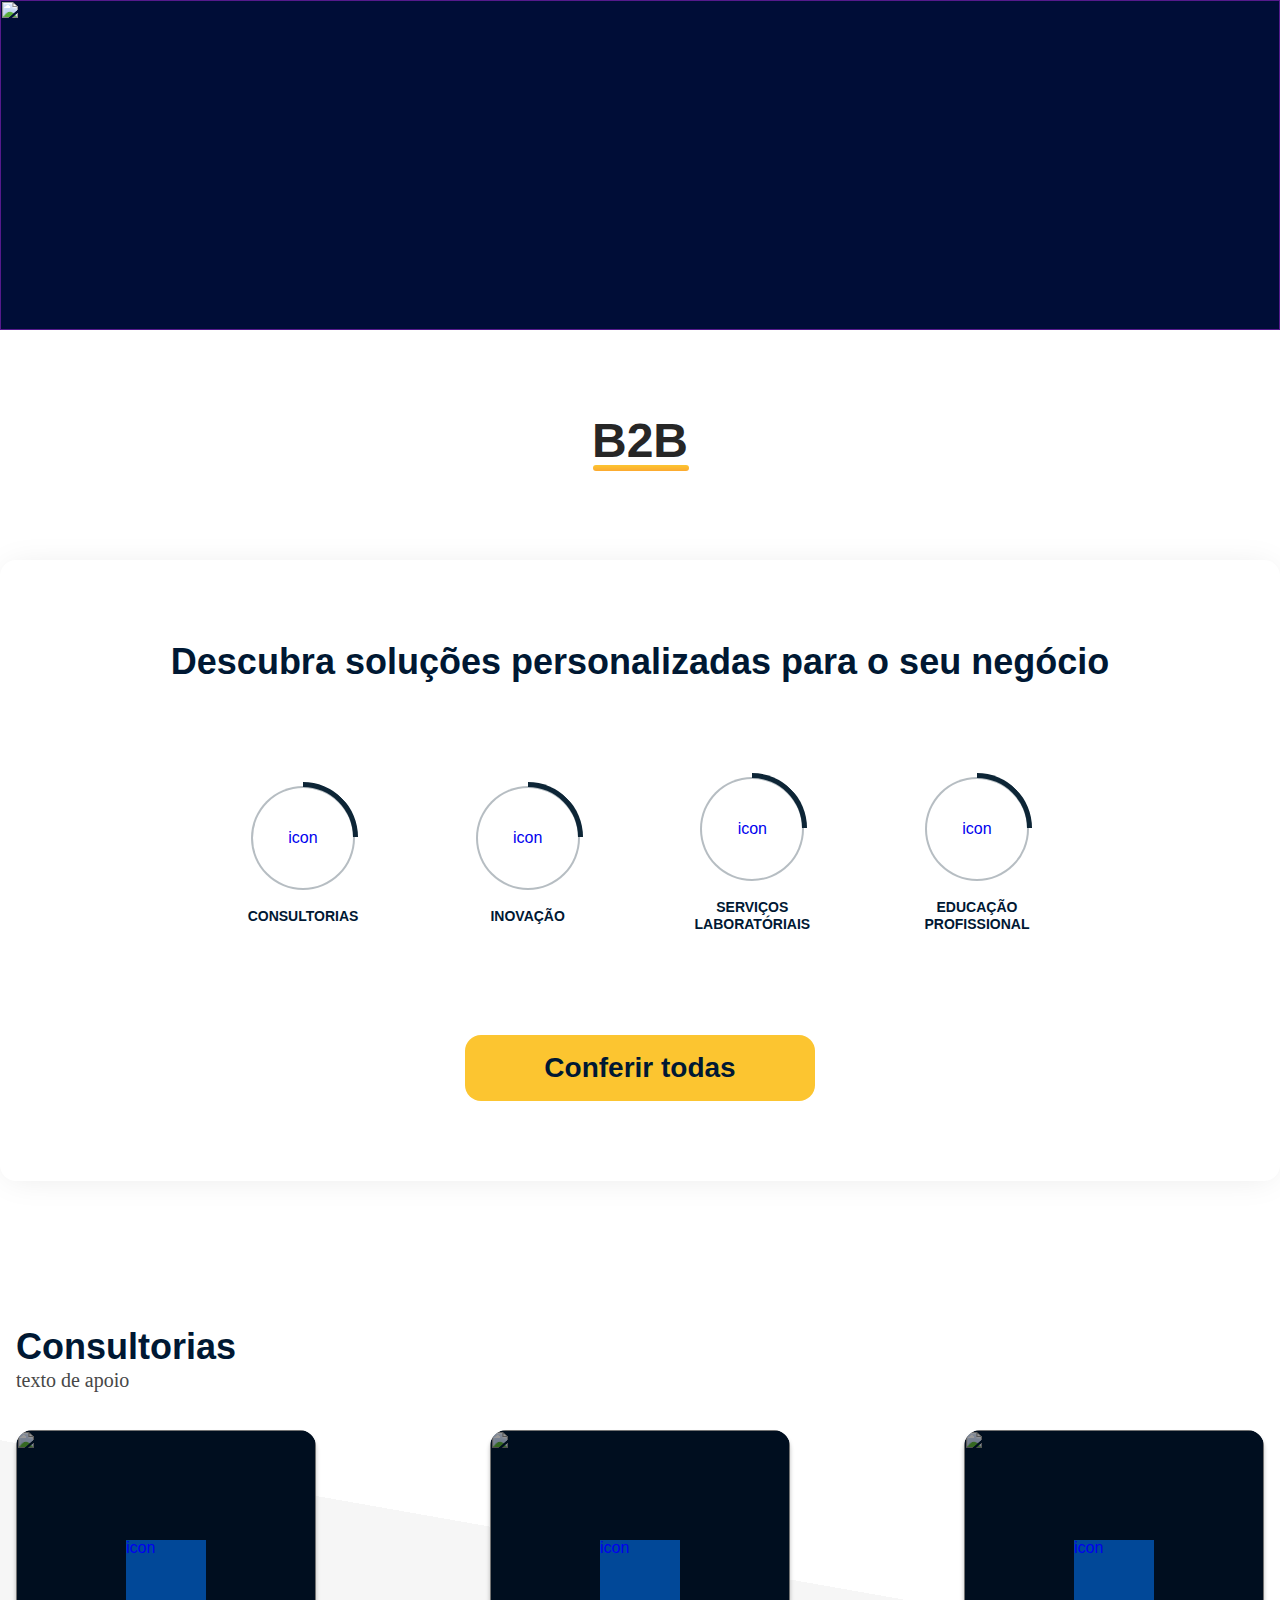
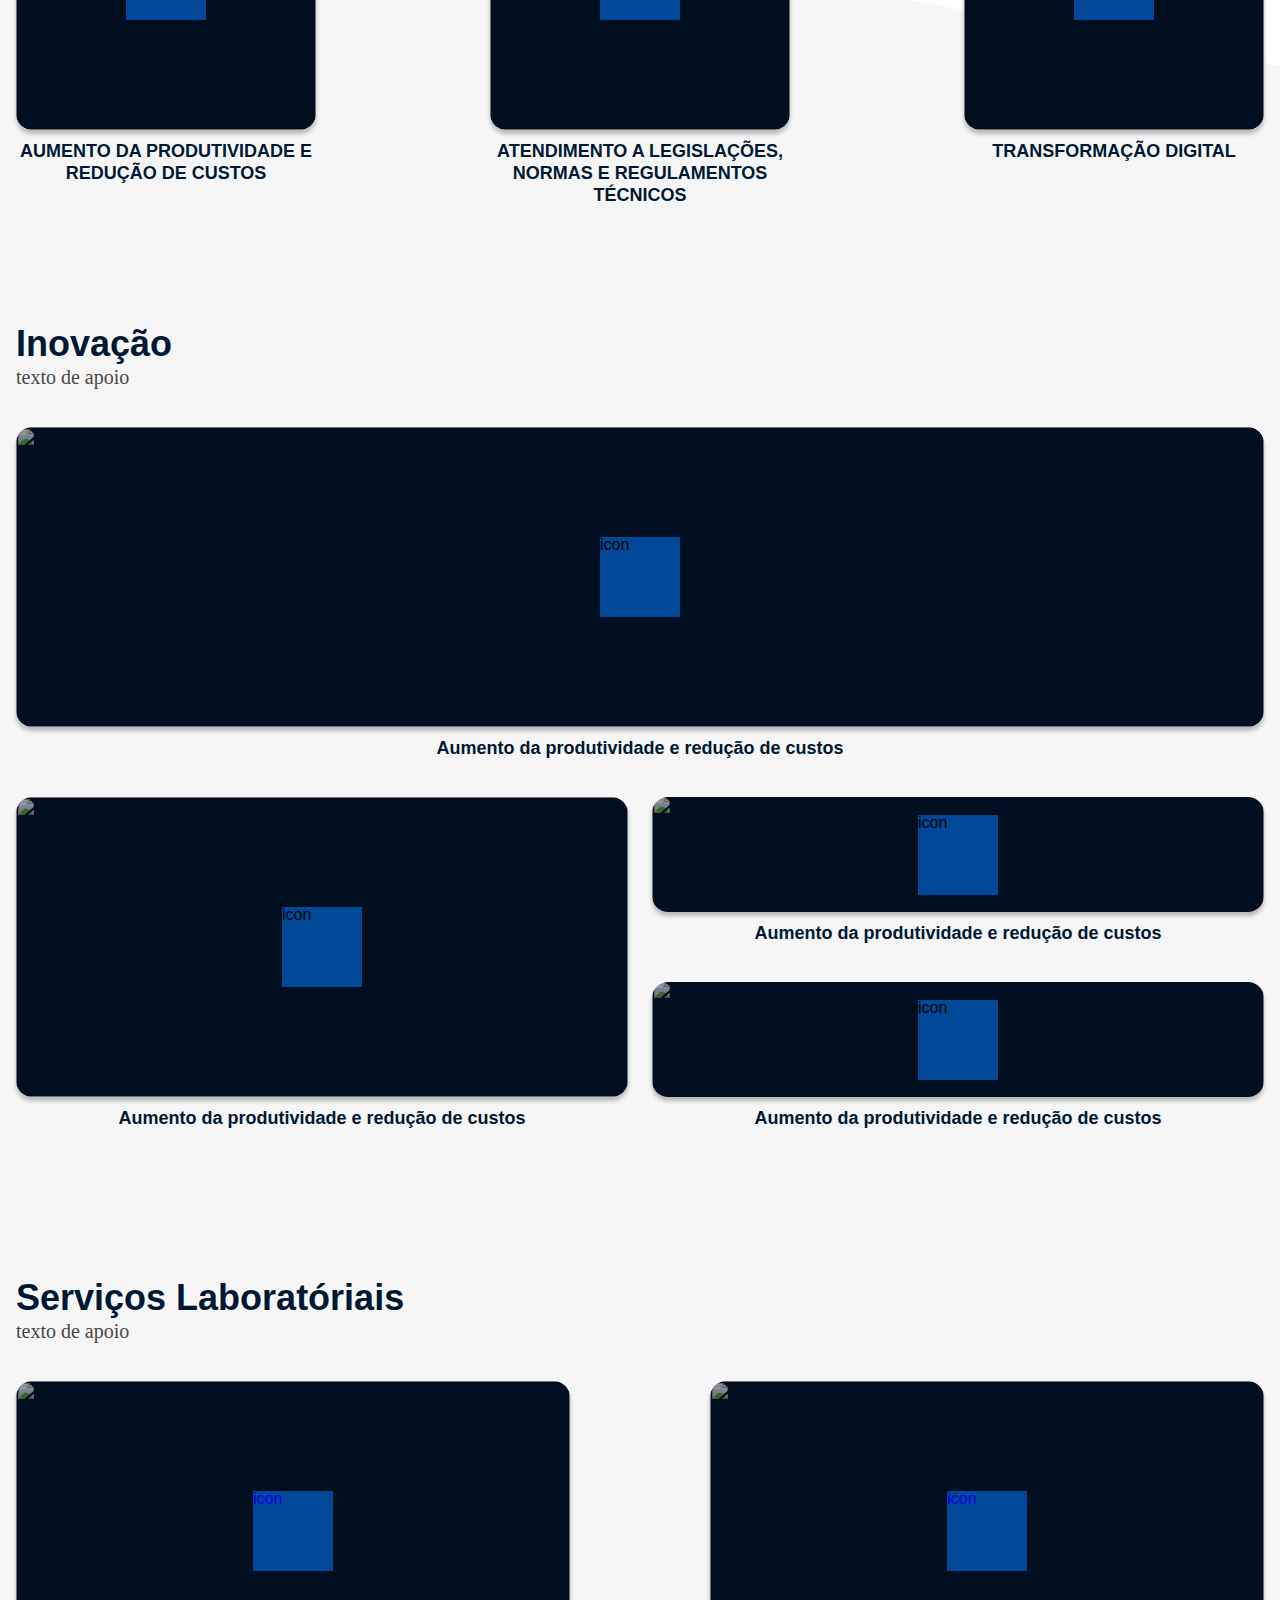
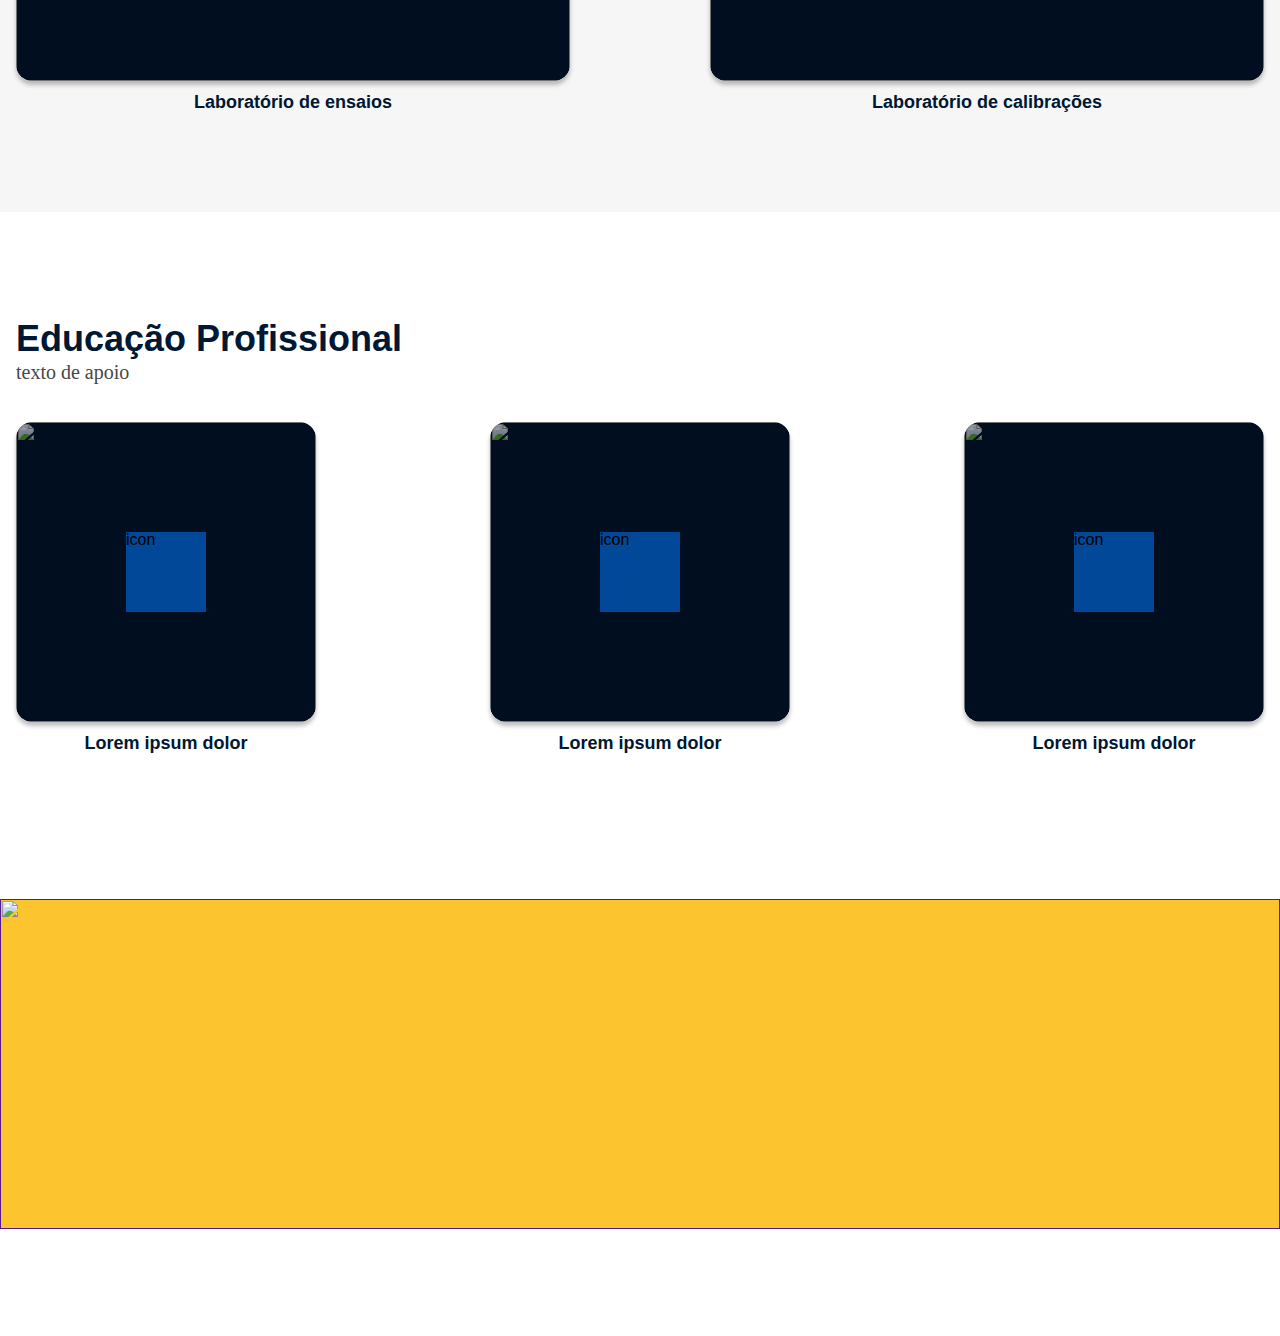
==== commit a0d9b468: "Feat: Sections Consultorias and Laboratoriais" ====
--- a/index.html
+++ b/index.html
@@ -8,24 +8,6 @@
   <link rel="stylesheet" href="style.css">
 </head>
 <body>
-  <!--header class="header">
-    <div class="header__nav-wrapper">
-      <img class="logo" src="assets/img/senai.png" alt="">
-      <nav class="header__nav">
-        <ul class="header__menu">
-          <li class="header__menu-link">Cursos</li>
-          <li class="header__menu-link">Para Empresas</li>
-          <li class="header__menu-link">Fale Conosco</li>
-          <li class="header__menu-link">Notícias</li>
-          <li class="header__menu-link">Senai Conecta</li>
-          <li class="header__menu-link">Transparência</li>
-          <li class="header__menu-link">Carrinho</li>
-          <li class="header__menu-link">Minha Conta</li>
-          <li class="header__menu-link">Pesquisar</li>
-        </ul>
-      </nav>
-    </div>    
-  </header-->
   <section class="banner">
     <a href=""><img class="banner-img" src="https://source.unsplash.com/random" alt=""></a>    
   </section>
@@ -45,7 +27,7 @@
           <a href="#educacao"><li class="suspended__menu-link"><i class="suspended__icon">icon</i><span>Educação Profissional</span></li></a>             
         </ul>
       </nav>
-      <a class="btn btn__yellow btn__yellow--position" href="">Conferir todas</a>
+      <a class="btn btn__yellow btn__yellow--position" href="list-by-section.html">Conferir todas</a>
     </div>
   </section> 
   <section id="consultorias">
@@ -53,29 +35,31 @@
       <h3 class="services__title services__title--apoio title-1">Consultorias</h3>    
       <div class="services__wrapper">      
         <article class="square-card">
-          <div class="square__img-wrapper">
-            <img class="square__img" src="https://source.unsplash.com/random
-
-            " alt="">
-            <i data-icons="" class="square__icon">icon</i>          
-          </div>
-          <p class="square__title square__title--upper">Aumento da produtividade e redução de custos</p>        
+          <a class="w-100" href="list-simple.html">
+            <div class="square__img-wrapper">
+              <img class="square__img" src="https://source.unsplash.com/random" alt="">
+              <i data-icons="" class="square__icon">icon</i>          
+            </div>
+            <p class="square__title square__title--upper">Aumento da produtividade e redução de custos</p>        
+          </a>          
         </article>
         <article class="square-card">
-          <div class="square__img-wrapper">
-            <img class="square__img" src="https://source.unsplash.com/random
-
-            " alt="">
-            <i data-icons="" class="square__icon">icon</i>          
-          </div>
-          <p class="square__title square__title--upper">Aumento da produtividade e redução de custos</p>        
+          <a class="w-100" href="list-simple.html">
+            <div class="square__img-wrapper">
+              <img class="square__img" src="https://source.unsplash.com/random" alt="">
+              <i data-icons="" class="square__icon">icon</i>          
+            </div>
+            <p class="square__title square__title--upper">Atendimento a Legislações, Normas e Regulamentos Técnicos</p>        
+          </a>          
         </article>
         <article class="square-card">
-          <div class="square__img-wrapper">
-            <img class="square__img" src="https://source.unsplash.com/random" alt="">
-            <i data-icons="" class="square__icon">icon</i>                 
-          </div>
-          <p class="square__title square__title--upper">Aumento da produtividade e redução de custos</p>        
+          <a class="w-100" href="list-simple.html">
+            <div class="square__img-wrapper">
+              <img class="square__img" src="https://source.unsplash.com/random" alt="">
+              <i data-icons="" class="square__icon">icon</i>          
+            </div>
+            <p class="square__title square__title--upper">Transformação Digital</p>        
+          </a>          
         </article>
       </div>
     </div>    
@@ -122,18 +106,22 @@
       <h3 class="services__title services__title--apoio title-1">Serviços Laboratóriais</h3>
       <div class="services__wrapper double-card">
         <article class="square-card square-card--double">
-          <div class="square__img-wrapper">
-            <img class="square__img" src="https://source.unsplash.com/random" alt="">
-            <i data-icons="" class="square__icon">icon</i>          
-          </div>
-          <p class="square__title">Aumento da produtividade e redução de custos</p>        
+          <a class="w-100" href="ensaios.html">
+            <div class="square__img-wrapper">
+              <img class="square__img" src="https://source.unsplash.com/random" alt="">
+              <i data-icons="" class="square__icon">icon</i>          
+            </div>
+            <p class="square__title">Laboratório de ensaios</p>      
+          </a>            
         </article>
         <article class="square-card square-card--double">
-          <div class="square__img-wrapper">
-            <img class="square__img" src="https://source.unsplash.com/random" alt="">
-            <i data-icons="" class="square__icon">icon</i>          
-          </div>
-          <p class="square__title">Aumento da produtividade e redução de custos</p>        
+          <a class="w-100" href="calibracoes.html">
+            <div class="square__img-wrapper">
+              <img class="square__img" src="https://source.unsplash.com/random" alt="">
+              <i data-icons="" class="square__icon">icon</i>          
+            </div>
+            <p class="square__title">Laboratório de calibrações</p>      
+          </a>            
         </article>
       </div>  
     </div>     
--- a/style.css
+++ b/style.css
@@ -80,6 +80,11 @@
   width: 100%;
   height: 330px;
   object-fit: cover;
+}
+
+/* line 58, ../../OneDrive - Sistema FIEA/dev/b2b-senai/assets/scss/commons/commons.scss */
+.w-100 {
+  width: 100%;
 }
 
 /*! normalize.css v8.0.1 | MIT License | github.com/necolas/normalize.css */
@@ -525,6 +530,33 @@
   line-height: 43px;
 }
 
+/* line 44, ../../OneDrive - Sistema FIEA/dev/b2b-senai/assets/scss/commons/tipography.scss */
+.title-2 {
+  font-family: 'Gotham';
+  font-style: normal;
+  font-weight: 350;
+  font-size: 26px;
+  line-height: 31px;
+}
+
+/* line 56, ../../OneDrive - Sistema FIEA/dev/b2b-senai/assets/scss/commons/tipography.scss */
+.title-3 {
+  font-family: 'Gotham';
+  font-style: normal;
+  font-weight: 350;
+  font-size: 20px;
+  line-height: 24px;
+}
+
+/* line 68, ../../OneDrive - Sistema FIEA/dev/b2b-senai/assets/scss/commons/tipography.scss */
+.text-body-2 {
+  font-family: 'Gotham';
+  font-style: normal;
+  font-weight: 275;
+  font-size: 20px;
+  line-height: 24px;
+}
+
 /* line 21, ../../OneDrive - Sistema FIEA/dev/b2b-senai/assets/scss/components/header.scss */
 .header {
   height: 50px;
@@ -584,6 +616,11 @@
 }
 
 /* line 66, ../../OneDrive - Sistema FIEA/dev/b2b-senai/assets/scss/components/header.scss */
+#list-title {
+  margin-top: 4.3125rem;
+}
+
+/* line 70, ../../OneDrive - Sistema FIEA/dev/b2b-senai/assets/scss/components/header.scss */
 .main-title {
   display: flex;
   flex-direction: column;
@@ -592,7 +629,12 @@
   align-items: center;
 }
 
-/* line 72, ../../OneDrive - Sistema FIEA/dev/b2b-senai/assets/scss/components/header.scss */
+/* line 76, ../../OneDrive - Sistema FIEA/dev/b2b-senai/assets/scss/components/header.scss */
+.main-title.main-title--left {
+  align-items: flex-start;
+}
+
+/* line 79, ../../OneDrive - Sistema FIEA/dev/b2b-senai/assets/scss/components/header.scss */
 .main-title .main-title__h1 {
   font-family: 'Gotham';
   font-style: normal;
@@ -603,7 +645,7 @@
   color: var(--black);
 }
 
-/* line 77, ../../OneDrive - Sistema FIEA/dev/b2b-senai/assets/scss/components/header.scss */
+/* line 84, ../../OneDrive - Sistema FIEA/dev/b2b-senai/assets/scss/components/header.scss */
 .main-title:after {
   width: 6em;
   height: 6px;
@@ -616,7 +658,30 @@
   left: 1px;
 }
 
-/* line 8, ../../OneDrive - Sistema FIEA/dev/b2b-senai/assets/scss/components/square-card.scss */
+/* line 97, ../../OneDrive - Sistema FIEA/dev/b2b-senai/assets/scss/components/header.scss */
+.breadcrumb {
+  display: flex;
+  flex-direction: row;
+  flex-wrap: nowrap;
+  color: var(--black);
+  font-style: normal;
+  font-weight: 325;
+  font-size: 20px;
+  line-height: 24px;
+}
+
+/* line 106, ../../OneDrive - Sistema FIEA/dev/b2b-senai/assets/scss/components/header.scss */
+.breadcrumb.breadcrumb--b2b {
+  margin-top: 2rem;
+}
+
+/* line 110, ../../OneDrive - Sistema FIEA/dev/b2b-senai/assets/scss/components/header.scss */
+.breadcrumb a:not(:last-child) li:after {
+  content: '>';
+  margin: 0 1rem;
+}
+
+/* line 8, ../../OneDrive - Sistema FIEA/dev/b2b-senai/assets/scss/components/cards.scss */
 .square-card {
   display: flex;
   flex-direction: column;
@@ -625,28 +690,28 @@
   width: 300px;
 }
 
-/* line 14, ../../OneDrive - Sistema FIEA/dev/b2b-senai/assets/scss/components/square-card.scss */
+/* line 14, ../../OneDrive - Sistema FIEA/dev/b2b-senai/assets/scss/components/cards.scss */
 .square-card.square-card--double {
   width: calc(50% - 4.375rem);
 }
 
-/* line 17, ../../OneDrive - Sistema FIEA/dev/b2b-senai/assets/scss/components/square-card.scss */
+/* line 17, ../../OneDrive - Sistema FIEA/dev/b2b-senai/assets/scss/components/cards.scss */
 .square-card.square-card--double-pill {
   width: calc(50% - .75rem);
 }
 
-/* line 20, ../../OneDrive - Sistema FIEA/dev/b2b-senai/assets/scss/components/square-card.scss */
+/* line 20, ../../OneDrive - Sistema FIEA/dev/b2b-senai/assets/scss/components/cards.scss */
 .square-card.square-card--banner {
   width: 100%;
 }
 
-/* line 23, ../../OneDrive - Sistema FIEA/dev/b2b-senai/assets/scss/components/square-card.scss */
+/* line 23, ../../OneDrive - Sistema FIEA/dev/b2b-senai/assets/scss/components/cards.scss */
 .square-card.square-card--pill {
   height: 185px;
   width: 100%;
 }
 
-/* line 29, ../../OneDrive - Sistema FIEA/dev/b2b-senai/assets/scss/components/square-card.scss */
+/* line 29, ../../OneDrive - Sistema FIEA/dev/b2b-senai/assets/scss/components/cards.scss */
 .square-card__pill-wrapper {
   display: flex;
   flex-direction: column;
@@ -654,7 +719,7 @@
   width: calc(50% - .75rem);
 }
 
-/* line 36, ../../OneDrive - Sistema FIEA/dev/b2b-senai/assets/scss/components/square-card.scss */
+/* line 36, ../../OneDrive - Sistema FIEA/dev/b2b-senai/assets/scss/components/cards.scss */
 .square__img-wrapper {
   width: 100%;
   height: 300px;
@@ -669,15 +734,14 @@
   overflow: hidden;
 }
 
-/* line 48, ../../OneDrive - Sistema FIEA/dev/b2b-senai/assets/scss/components/square-card.scss */
+/* line 48, ../../OneDrive - Sistema FIEA/dev/b2b-senai/assets/scss/components/cards.scss */
 .square__img-wrapper.square__img-wrapper--pill {
   height: 137px;
 }
 
-/* line 51, ../../OneDrive - Sistema FIEA/dev/b2b-senai/assets/scss/components/square-card.scss */
+/* line 51, ../../OneDrive - Sistema FIEA/dev/b2b-senai/assets/scss/components/cards.scss */
 .square__img-wrapper .square__img {
   background-color: var(--main-color);
-  filter: brightness(0.9);
   width: 100%;
   height: 300px;
   border-radius: 1rem;
@@ -686,18 +750,18 @@
   transition: 0.45s cubic-bezier(0.075, 0.82, 0.165, 1);
 }
 
-/* line 60, ../../OneDrive - Sistema FIEA/dev/b2b-senai/assets/scss/components/square-card.scss */
+/* line 59, ../../OneDrive - Sistema FIEA/dev/b2b-senai/assets/scss/components/cards.scss */
 .square__img-wrapper .square__img:hover {
   filter: brightness(1);
   transform: scale(1.1);
 }
 
-/* line 64, ../../OneDrive - Sistema FIEA/dev/b2b-senai/assets/scss/components/square-card.scss */
+/* line 63, ../../OneDrive - Sistema FIEA/dev/b2b-senai/assets/scss/components/cards.scss */
 .square__img-wrapper .square__img.square__img--pill {
   height: 120px;
 }
 
-/* line 68, ../../OneDrive - Sistema FIEA/dev/b2b-senai/assets/scss/components/square-card.scss */
+/* line 67, ../../OneDrive - Sistema FIEA/dev/b2b-senai/assets/scss/components/cards.scss */
 .square__img-wrapper .square__icon {
   position: absolute;
   display: block;
@@ -706,7 +770,7 @@
   background-color: var(--dark-blue);
 }
 
-/* line 77, ../../OneDrive - Sistema FIEA/dev/b2b-senai/assets/scss/components/square-card.scss */
+/* line 76, ../../OneDrive - Sistema FIEA/dev/b2b-senai/assets/scss/components/cards.scss */
 .square__title {
   color: var(--main-color);
   text-align: center;
@@ -719,12 +783,147 @@
   font-size: 18px;
 }
 
-/* line 84, ../../OneDrive - Sistema FIEA/dev/b2b-senai/assets/scss/components/square-card.scss */
+/* line 83, ../../OneDrive - Sistema FIEA/dev/b2b-senai/assets/scss/components/cards.scss */
 .square__title.square__title--upper {
   text-transform: uppercase;
 }
 
-/* line 26, ../../OneDrive - Sistema FIEA/dev/b2b-senai/assets/scss/home/suspended-menu.scss */
+/* line 91, ../../OneDrive - Sistema FIEA/dev/b2b-senai/assets/scss/components/cards.scss */
+.article-card {
+  background: #FFFFFF;
+  box-shadow: 0px 4px 4px rgba(0, 0, 0, 0.25);
+  border-radius: 1rem;
+  display: flex;
+  flex-direction: row;
+  flex-wrap: nowrap;
+  margin-top: 1.5rem;
+}
+
+/* line 99, ../../OneDrive - Sistema FIEA/dev/b2b-senai/assets/scss/components/cards.scss */
+.article-card:first-of-type {
+  margin-top: 1rem;
+}
+
+/* line 102, ../../OneDrive - Sistema FIEA/dev/b2b-senai/assets/scss/components/cards.scss */
+.article-card.article-card--spacing2x {
+  margin-top: 3.125rem;
+}
+
+/* line 104, ../../OneDrive - Sistema FIEA/dev/b2b-senai/assets/scss/components/cards.scss */
+.article-card.article-card--spacing2x:first-of-type {
+  margin-top: 2.125rem;
+}
+
+/* line 110, ../../OneDrive - Sistema FIEA/dev/b2b-senai/assets/scss/components/cards.scss */
+.article__img {
+  height: 160px;
+  width: 223px;
+  background-color: var(--main-color);
+  border-radius: 1em 0 0 1em;
+  object-fit: cover;
+  object-position: center;
+}
+
+/* line 119, ../../OneDrive - Sistema FIEA/dev/b2b-senai/assets/scss/components/cards.scss */
+.article-card__body {
+  padding: 1em 0 1rem 1rem;
+  width: calc(100% - 12em);
+  display: flex;
+  flex-direction: column;
+  flex-wrap: nowrap;
+}
+
+/* line 126, ../../OneDrive - Sistema FIEA/dev/b2b-senai/assets/scss/components/cards.scss */
+.article-card__title {
+  color: var(--main-color);
+  -webkit-line-clamp: 2;
+  overflow: hidden;
+  text-overflow: ellipsis;
+  display: -webkit-box;
+  -webkit-box-orient: vertical;
+  font-weight: 600;
+}
+
+/* line 135, ../../OneDrive - Sistema FIEA/dev/b2b-senai/assets/scss/components/cards.scss */
+.article-card__text {
+  font-family: 'Gotham';
+  font-style: normal;
+  font-weight: 400;
+  font-size: 20px;
+  line-height: 21px;
+  color: #262626;
+  margin-top: 1rem;
+  -webkit-line-clamp: 3;
+  overflow: hidden;
+  text-overflow: ellipsis;
+  display: -webkit-box;
+  -webkit-box-orient: vertical;
+}
+
+/* line 149, ../../OneDrive - Sistema FIEA/dev/b2b-senai/assets/scss/components/cards.scss */
+.article-card__arrow {
+  display: flex;
+  flex-direction: row;
+  align-items: center;
+  justify-content: center;
+  flex-wrap: nowrap;
+  max-width: 10rem;
+  min-width: 3rem;
+  width: 10rem;
+}
+
+/* line 9, ../../OneDrive - Sistema FIEA/dev/b2b-senai/assets/scss/components/buttons.scss */
+.button {
+  background-color: transparent;
+  border: none;
+  cursor: pointer;
+}
+
+/* line 15, ../../OneDrive - Sistema FIEA/dev/b2b-senai/assets/scss/components/buttons.scss */
+.back-button {
+  margin: 1.1875rem 0 1rem;
+}
+
+/* line 19, ../../OneDrive - Sistema FIEA/dev/b2b-senai/assets/scss/components/buttons.scss */
+.filter-button {
+  margin-left: auto;
+  display: block;
+  width: 22px;
+}
+
+/* line 25, ../../OneDrive - Sistema FIEA/dev/b2b-senai/assets/scss/components/buttons.scss */
+.btn {
+  border-radius: 1rem;
+  padding: 1rem 0;
+  text-align: center;
+  font-family: 'Gotham';
+  font-style: normal;
+  font-weight: 700;
+  font-size: 28px;
+  line-height: 34px;
+  width: 350px;
+  display: block;
+  transition: .2s ease-in-out;
+  margin: 0 auto;
+}
+
+/* line 34, ../../OneDrive - Sistema FIEA/dev/b2b-senai/assets/scss/components/buttons.scss */
+.btn:hover {
+  box-shadow: 0px 4px 4px rgba(0, 0, 0, 0.25);
+}
+
+/* line 40, ../../OneDrive - Sistema FIEA/dev/b2b-senai/assets/scss/components/buttons.scss */
+.btn__yellow {
+  background-color: var(--yellow-tonalite);
+  color: var(--main-color);
+}
+
+/* line 43, ../../OneDrive - Sistema FIEA/dev/b2b-senai/assets/scss/components/buttons.scss */
+.btn__yellow.btn__yellow--position {
+  margin-top: 5.75rem;
+}
+
+/* line 18, ../../OneDrive - Sistema FIEA/dev/b2b-senai/assets/scss/home/suspended-menu.scss */
 .suspended__wrapper {
   margin: 3.5rem auto 0;
   padding: 5rem 0;
@@ -733,19 +932,19 @@
   box-shadow: 0px 2px 35px -7px rgba(0, 0, 0, 0.1);
 }
 
-/* line 34, ../../OneDrive - Sistema FIEA/dev/b2b-senai/assets/scss/home/suspended-menu.scss */
+/* line 26, ../../OneDrive - Sistema FIEA/dev/b2b-senai/assets/scss/home/suspended-menu.scss */
 .suspended__title {
   color: var(--main-color);
   text-align: center;
 }
 
-/* line 39, ../../OneDrive - Sistema FIEA/dev/b2b-senai/assets/scss/home/suspended-menu.scss */
+/* line 31, ../../OneDrive - Sistema FIEA/dev/b2b-senai/assets/scss/home/suspended-menu.scss */
 .suspended-nav {
   width: 100%;
   margin: 5.25rem auto 0;
 }
 
-/* line 44, ../../OneDrive - Sistema FIEA/dev/b2b-senai/assets/scss/home/suspended-menu.scss */
+/* line 36, ../../OneDrive - Sistema FIEA/dev/b2b-senai/assets/scss/home/suspended-menu.scss */
 .suspended__menu {
   display: flex;
   flex-direction: row;
@@ -756,7 +955,7 @@
   margin: 0 auto;
 }
 
-/* line 52, ../../OneDrive - Sistema FIEA/dev/b2b-senai/assets/scss/home/suspended-menu.scss */
+/* line 44, ../../OneDrive - Sistema FIEA/dev/b2b-senai/assets/scss/home/suspended-menu.scss */
 .suspended__menu .suspended__menu-link {
   display: flex;
   justify-content: center;
@@ -769,14 +968,14 @@
   margin: 0;
 }
 
-/* line 62, ../../OneDrive - Sistema FIEA/dev/b2b-senai/assets/scss/home/suspended-menu.scss */
+/* line 54, ../../OneDrive - Sistema FIEA/dev/b2b-senai/assets/scss/home/suspended-menu.scss */
 .suspended__menu .suspended__menu-link:hover .suspended__icon:after {
   transform: rotate(320deg) scale(1.01);
   border: solid 5px #fcc530;
   border-color: #fcc530 transparent transparent transparent;
 }
 
-/* line 67, ../../OneDrive - Sistema FIEA/dev/b2b-senai/assets/scss/home/suspended-menu.scss */
+/* line 59, ../../OneDrive - Sistema FIEA/dev/b2b-senai/assets/scss/home/suspended-menu.scss */
 .suspended__menu .suspended__menu-link span {
   text-align: center;
   text-transform: uppercase;
@@ -788,7 +987,7 @@
   line-height: 17px;
 }
 
-/* line 76, ../../OneDrive - Sistema FIEA/dev/b2b-senai/assets/scss/home/suspended-menu.scss */
+/* line 68, ../../OneDrive - Sistema FIEA/dev/b2b-senai/assets/scss/home/suspended-menu.scss */
 .suspended__icon {
   transition: 0.5s linear box-shadow;
   background-color: #fff;
@@ -809,7 +1008,7 @@
   margin-bottom: 18px;
 }
 
-/* line 94, ../../OneDrive - Sistema FIEA/dev/b2b-senai/assets/scss/home/suspended-menu.scss */
+/* line 86, ../../OneDrive - Sistema FIEA/dev/b2b-senai/assets/scss/home/suspended-menu.scss */
 .suspended__icon:after {
   height: 100%;
   width: 100%;
@@ -825,38 +1024,6 @@
   transform: rotate(45deg);
 }
 
-/* line 111, ../../OneDrive - Sistema FIEA/dev/b2b-senai/assets/scss/home/suspended-menu.scss */
-.btn {
-  border-radius: 1rem;
-  padding: 1rem 0;
-  text-align: center;
-  font-family: 'Gotham';
-  font-style: normal;
-  font-weight: 700;
-  font-size: 28px;
-  line-height: 34px;
-  width: 350px;
-  display: block;
-  transition: .2s ease-in-out;
-  margin: 0 auto;
-}
-
-/* line 120, ../../OneDrive - Sistema FIEA/dev/b2b-senai/assets/scss/home/suspended-menu.scss */
-.btn:hover {
-  box-shadow: 0px 4px 4px rgba(0, 0, 0, 0.25);
-}
-
-/* line 126, ../../OneDrive - Sistema FIEA/dev/b2b-senai/assets/scss/home/suspended-menu.scss */
-.btn__yellow {
-  background-color: var(--yellow-tonalite);
-  color: var(--main-color);
-}
-
-/* line 129, ../../OneDrive - Sistema FIEA/dev/b2b-senai/assets/scss/home/suspended-menu.scss */
-.btn__yellow.btn__yellow--position {
-  margin-top: 5.75rem;
-}
-
 /* line 1, ../../OneDrive - Sistema FIEA/dev/b2b-senai/assets/scss/home/consultorias.scss */
 #consultorias {
   padding-top: 9rem;
@@ -893,7 +1060,93 @@
   object-fit: cover;
 }
 
-/* line 16, ../../OneDrive - Sistema FIEA/dev/b2b-senai/assets/scss/style.scss */
+/* line 3, ../../OneDrive - Sistema FIEA/dev/b2b-senai/assets/scss/list-by-section/list-articles.scss */
+#list-articles {
+  margin-top: 7.1875rem;
+  margin-bottom: 7.1875rem;
+}
+
+/* line 8, ../../OneDrive - Sistema FIEA/dev/b2b-senai/assets/scss/list-by-section/list-articles.scss */
+.articles__title {
+  color: var(--main-color);
+}
+
+/* line 12, ../../OneDrive - Sistema FIEA/dev/b2b-senai/assets/scss/list-by-section/list-articles.scss */
+.articles-wrapper:not(:first-of-type) {
+  margin-top: 5rem;
+}
+
+/* line 1, ../../OneDrive - Sistema FIEA/dev/b2b-senai/assets/scss/editais/general.scss */
+#editais {
+  margin: 7rem auto;
+}
+
+/* line 4, ../../OneDrive - Sistema FIEA/dev/b2b-senai/assets/scss/editais/general.scss */
+.edital__card {
+  width: 100%;
+  height: fit-content;
+  padding: 1em 1.5em;
+  background: #FFFFFF;
+  box-shadow: 0px 4px 4px rgba(0, 0, 0, 0.25);
+  border-radius: .5rem;
+  margin-top: 1.875rem;
+}
+
+/* line 14, ../../OneDrive - Sistema FIEA/dev/b2b-senai/assets/scss/editais/general.scss */
+.edital__data {
+  font-family: Gotham;
+  font-weight: 400;
+  font-size: 14px;
+  color: #00244D;
+  margin: .25em 0;
+}
+
+/* line 21, ../../OneDrive - Sistema FIEA/dev/b2b-senai/assets/scss/editais/general.scss */
+.div-icon {
+  display: flex;
+  flex-direction: row;
+  flex-wrap: nowrap;
+  align-items: center;
+  margin-top: .5rem;
+}
+
+/* line 28, ../../OneDrive - Sistema FIEA/dev/b2b-senai/assets/scss/editais/general.scss */
+.edital__resultado {
+  font-family: Gotham;
+  font-style: normal;
+  font-weight: normal;
+  font-size: calc(14px - 15%);
+  margin-top: 1.6875rem;
+  text-decoration: underline;
+  color: var(--sub-title);
+}
+
+/* line 37, ../../OneDrive - Sistema FIEA/dev/b2b-senai/assets/scss/editais/general.scss */
+.edital__title {
+  color: #014898;
+}
+
+/* line 40, ../../OneDrive - Sistema FIEA/dev/b2b-senai/assets/scss/editais/general.scss */
+.div-icon h2 {
+  margin-left: .25em;
+}
+
+/* line 1, ../../OneDrive - Sistema FIEA/dev/b2b-senai/assets/scss/laboratoriais/general.scss */
+#lab-resumo {
+  margin-top: 3.375rem;
+}
+
+/* line 5, ../../OneDrive - Sistema FIEA/dev/b2b-senai/assets/scss/laboratoriais/general.scss */
+#list-lab {
+  margin: 4.4375rem auto;
+}
+
+/* line 9, ../../OneDrive - Sistema FIEA/dev/b2b-senai/assets/scss/laboratoriais/general.scss */
+.lab__p {
+  color: var(--black);
+}
+
+/* line 30, ../../OneDrive - Sistema FIEA/dev/b2b-senai/assets/scss/style.scss */
 * {
   font-family: sans-serif !important;
   text-decoration: none;
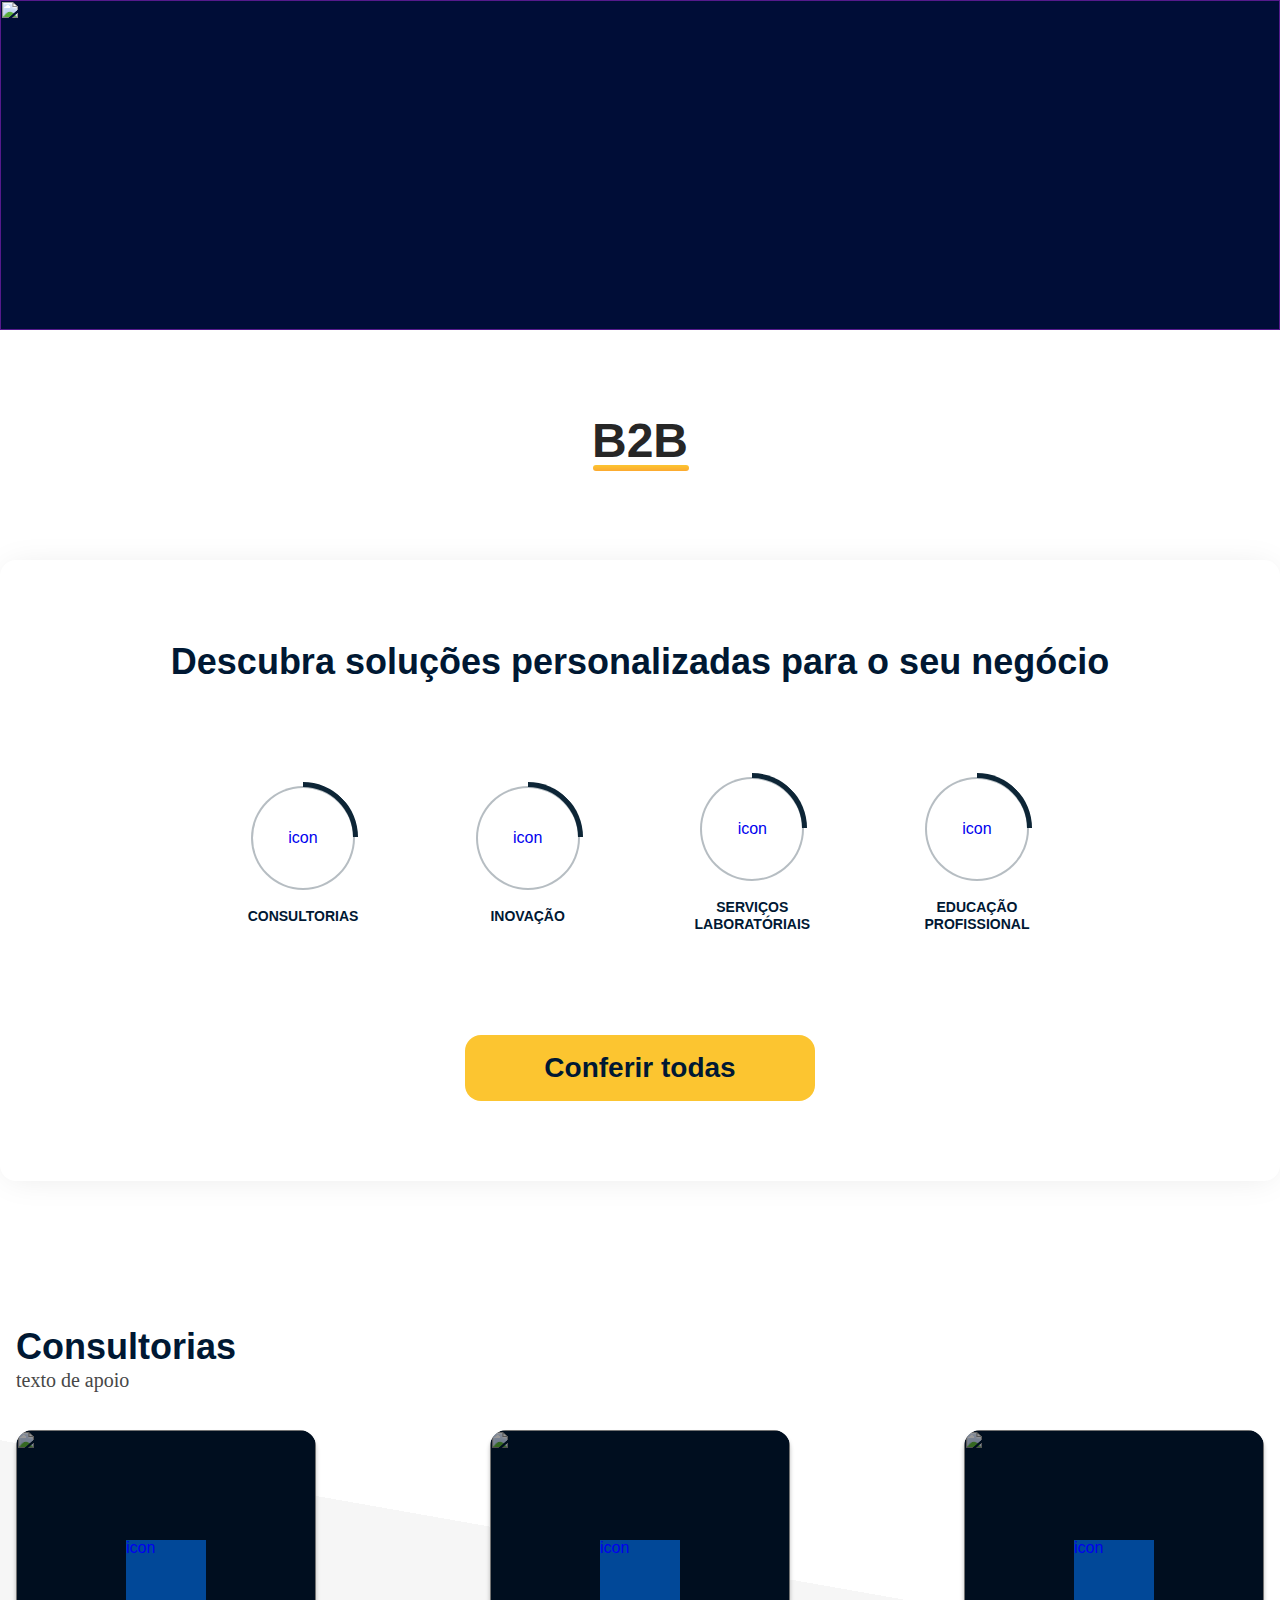
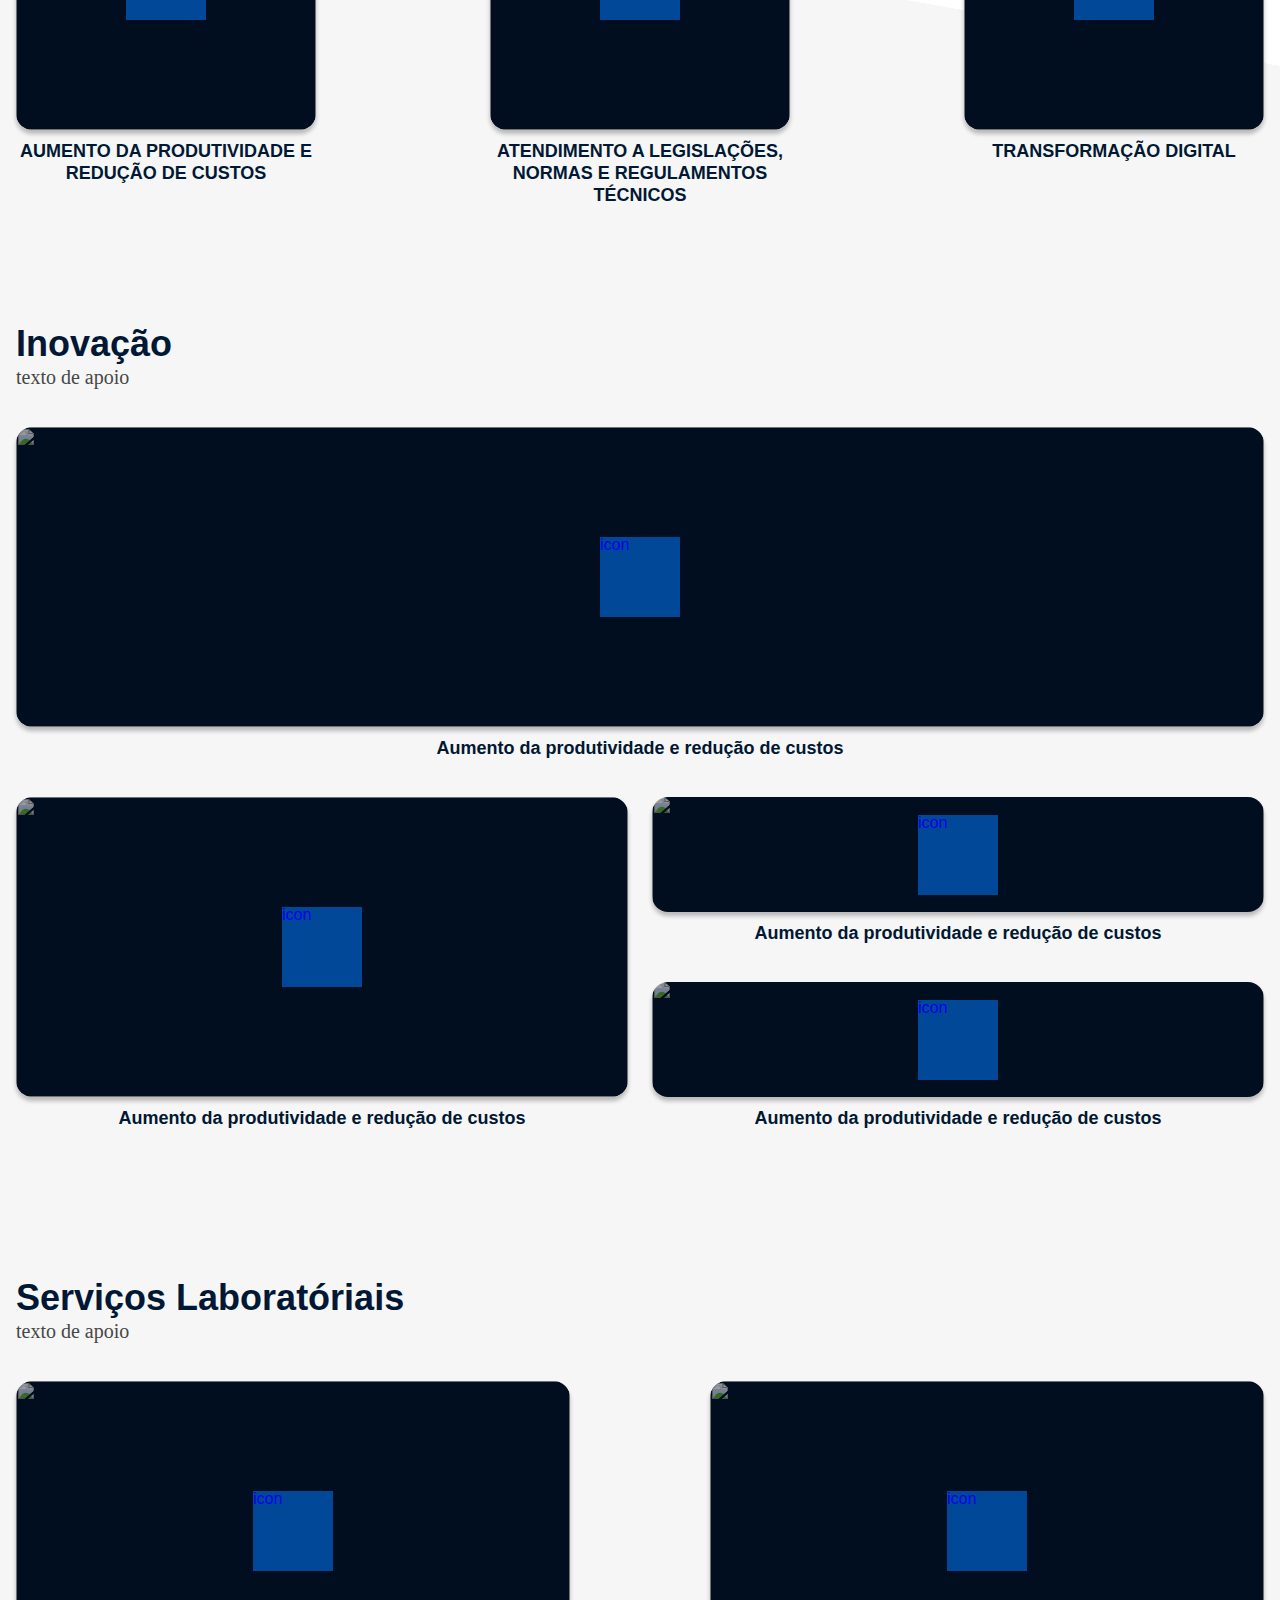
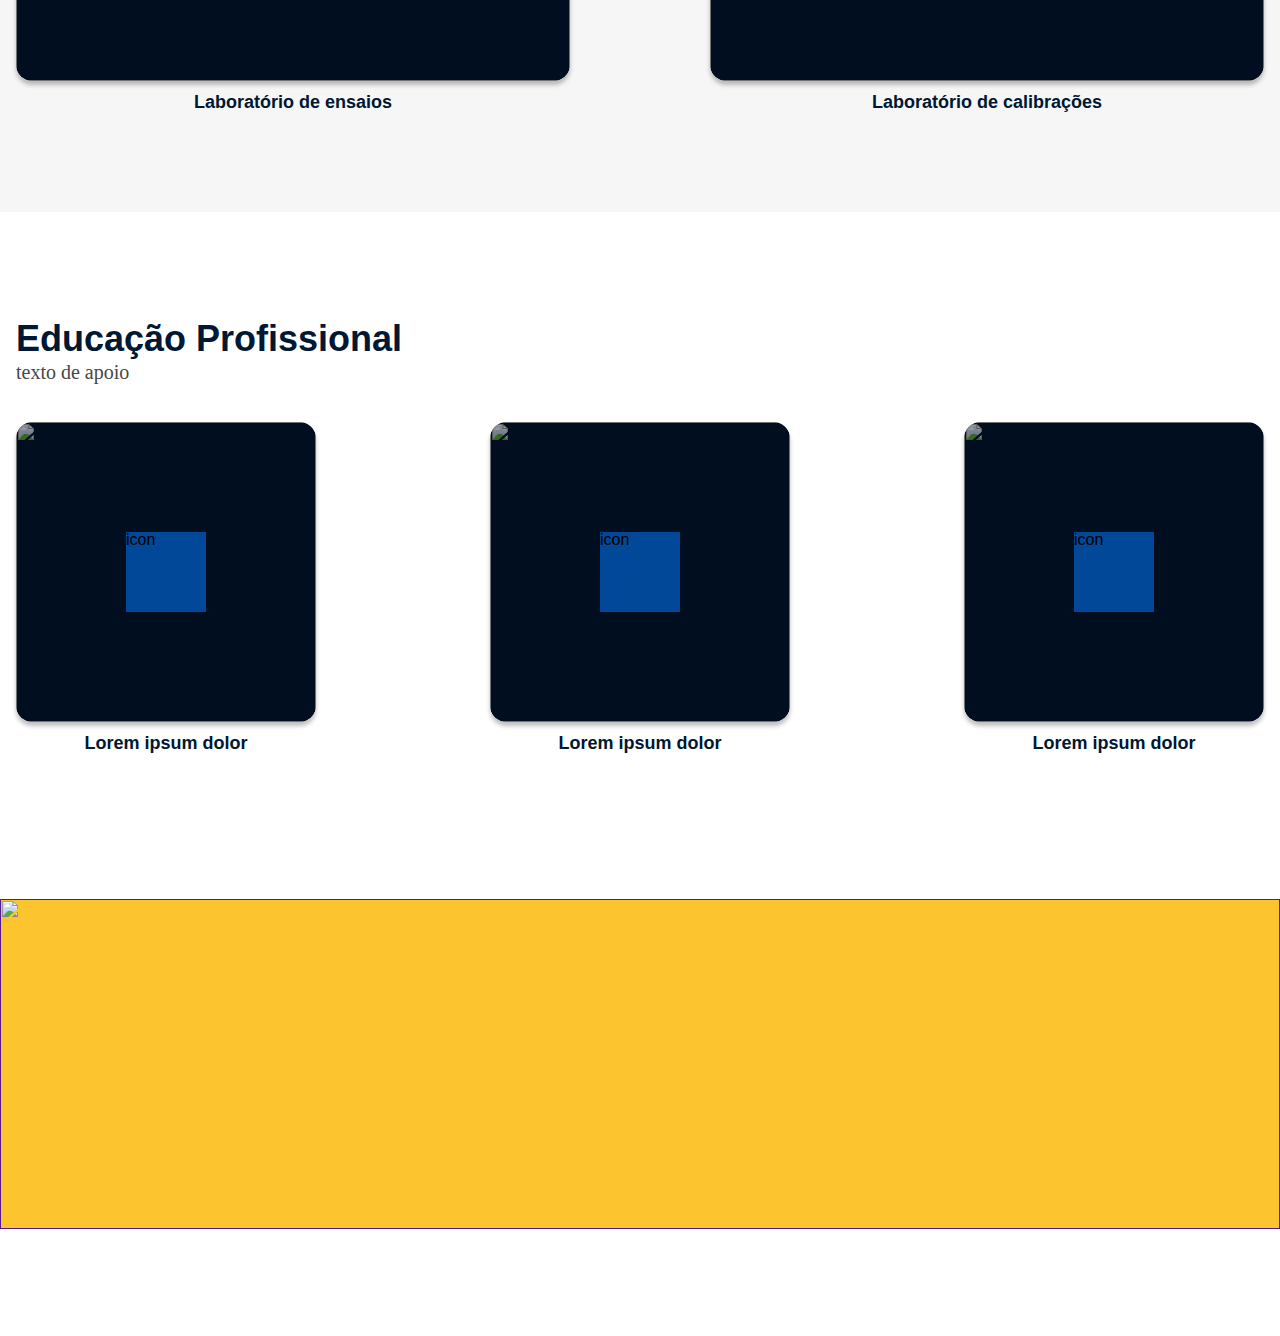
==== commit 098fc3de: "Feat: inovacao page" ====
--- a/index.html
+++ b/index.html
@@ -69,32 +69,36 @@
       <h3 class="services__title services__title--apoio title-1">Inovação</h3>
       <div class="services__wrapper pill-card">
         <article class="square-card square-card--banner">
-          <div class="square__img-wrapper">
-            <img class="square__img" src="https://source.unsplash.com/random" alt="">
-            <i data-icons="" class="square__icon">icon</i>          
-          </div>
-          <p class="square__title">Aumento da produtividade e redução de custos</p>        
+          <a class="w-100" href="inovacao.html">
+            <div class="square__img-wrapper">
+              <img class="square__img" src="https://source.unsplash.com/random" alt="">
+              <i data-icons="" class="square__icon">icon</i>          
+            </div>
+            <p class="square__title">Aumento da produtividade e redução de custos</p>       
+          </a>           
         </article>
         <article class="square-card square-card--double-pill">
-          <div class="square__img-wrapper">
-            <img class="square__img" src="https://source.unsplash.com/random" alt="">
-            <i data-icons="" class="square__icon">icon</i>          
-          </div>
-          <p class="square__title">Aumento da produtividade e redução de custos</p>        
+          <a class="w-100" href="inovacao.html">
+            <div class="square__img-wrapper">
+              <img class="square__img" src="https://source.unsplash.com/random" alt="">
+              <i data-icons="" class="square__icon">icon</i>          
+            </div>
+            <p class="square__title">Aumento da produtividade e redução de custos</p>       
+          </a>           
         </article>
         <div class="square-card__pill-wrapper">
           <article class="square-card square-card--pill">
-            <div class="square__img-wrapper square__img-wrapper--pill">
+            <a class="square__img-wrapper square__img-wrapper--pill" href="inovacao.html">
               <img class="square__img square__img--pill" src="https://source.unsplash.com/random" alt="">
-              <i data-icons="" class="square__icon">icon</i>          
-            </div>
+              <i data-icons="" class="square__icon">icon</i>   
+            </a> 
             <p class="square__title">Aumento da produtividade e redução de custos</p>        
           </article>
           <article class="square-card square-card--pill">
-            <div class="square__img-wrapper square__img-wrapper--pill">
+            <a class="square__img-wrapper square__img-wrapper--pill" href="inovacao.html">
               <img class="square__img square__img--pill" src="https://source.unsplash.com/random" alt="">
               <i data-icons="" class="square__icon">icon</i>          
-            </div>
+            </a>
             <p class="square__title">Aumento da produtividade e redução de custos</p>        
           </article>
         </div>
--- a/style.css
+++ b/style.css
@@ -548,13 +548,59 @@
   line-height: 24px;
 }
 
-/* line 68, ../../OneDrive - Sistema FIEA/dev/b2b-senai/assets/scss/commons/tipography.scss */
+/* line 76, ../../OneDrive - Sistema FIEA/dev/b2b-senai/assets/scss/commons/tipography.scss */
 .text-body-2 {
   font-family: 'Gotham';
   font-style: normal;
   font-weight: 275;
   font-size: 20px;
   line-height: 24px;
+}
+
+/* line 80, ../../OneDrive - Sistema FIEA/dev/b2b-senai/assets/scss/commons/tipography.scss */
+.text-body-1 {
+  font-family: 'Gotham';
+  font-style: normal;
+  font-weight: 300;
+  font-size: 20px;
+  line-height: 24px;
+}
+
+/* line 84, ../../OneDrive - Sistema FIEA/dev/b2b-senai/assets/scss/commons/tipography.scss */
+.text-sub-2 {
+  font-family: 'Open Sans', sans-serif;
+  font-style: normal;
+  font-weight: 400;
+  font-size: 22px;
+}
+
+/* line 88, ../../OneDrive - Sistema FIEA/dev/b2b-senai/assets/scss/commons/tipography.scss */
+.beneficios__title {
+  color: var(--main-color);
+  font-weight: 600;
+}
+
+/* line 93, ../../OneDrive - Sistema FIEA/dev/b2b-senai/assets/scss/commons/tipography.scss */
+.text-main-color {
+  color: var(--main-color);
+}
+
+/* line 97, ../../OneDrive - Sistema FIEA/dev/b2b-senai/assets/scss/commons/tipography.scss */
+.carrosel-card__link {
+  font-family: 'Gotham';
+  font-style: normal;
+  font-weight: 700;
+  font-size: 18px;
+  line-height: 22px;
+}
+
+/* line 101, ../../OneDrive - Sistema FIEA/dev/b2b-senai/assets/scss/commons/tipography.scss */
+.veja-mais__p {
+  font-family: 'Open Sans', sans-serif;
+  font-style: normal;
+  font-weight: 400;
+  font-size: 22px;
+  color: var(--black);
 }
 
 /* line 21, ../../OneDrive - Sistema FIEA/dev/b2b-senai/assets/scss/components/header.scss */
@@ -679,6 +725,17 @@
 .breadcrumb a:not(:last-child) li:after {
   content: '>';
   margin: 0 1rem;
+}
+
+/* line 115, ../../OneDrive - Sistema FIEA/dev/b2b-senai/assets/scss/components/header.scss */
+.header__subtitle {
+  margin-top: 2.3125rem;
+  color: var(--black);
+  font-family: 'Open Sans';
+  font-style: normal;
+  font-weight: 400;
+  font-size: 20px;
+  line-height: 27px;
 }
 
 /* line 8, ../../OneDrive - Sistema FIEA/dev/b2b-senai/assets/scss/components/cards.scss */
